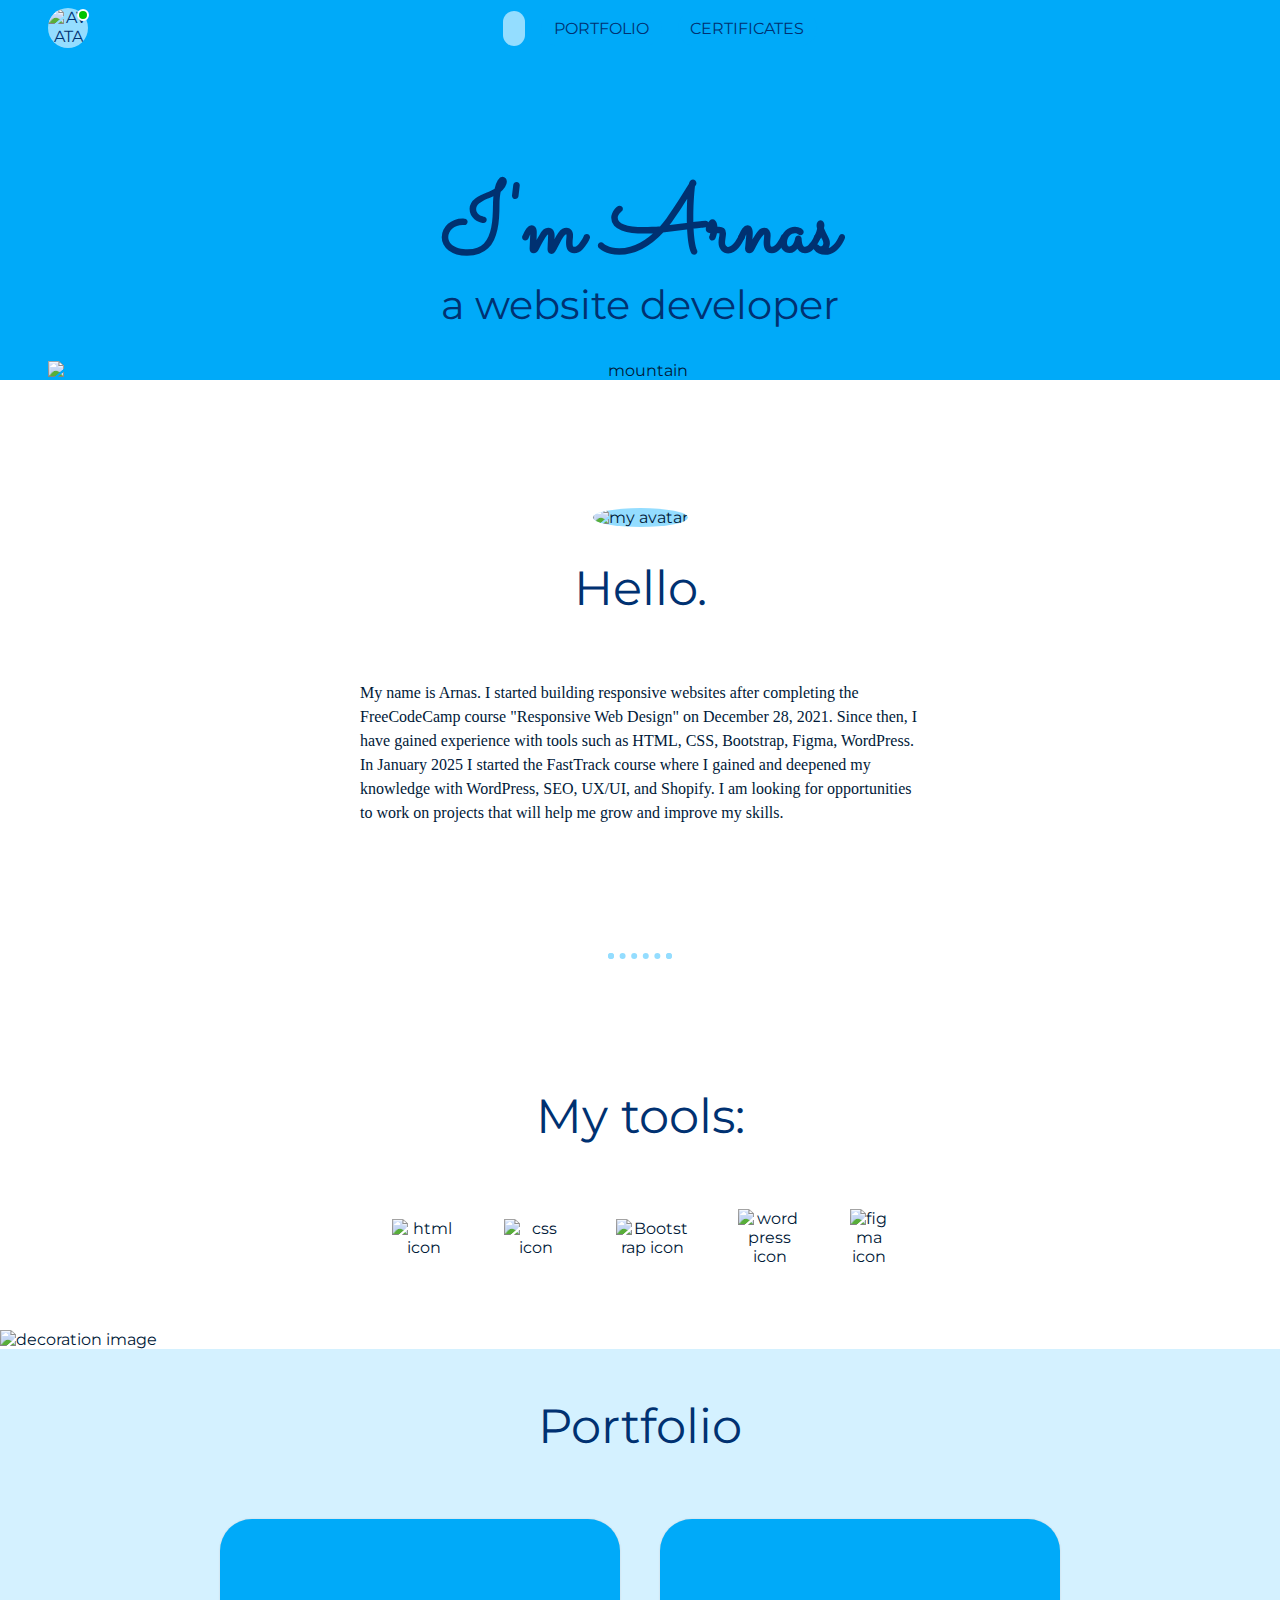
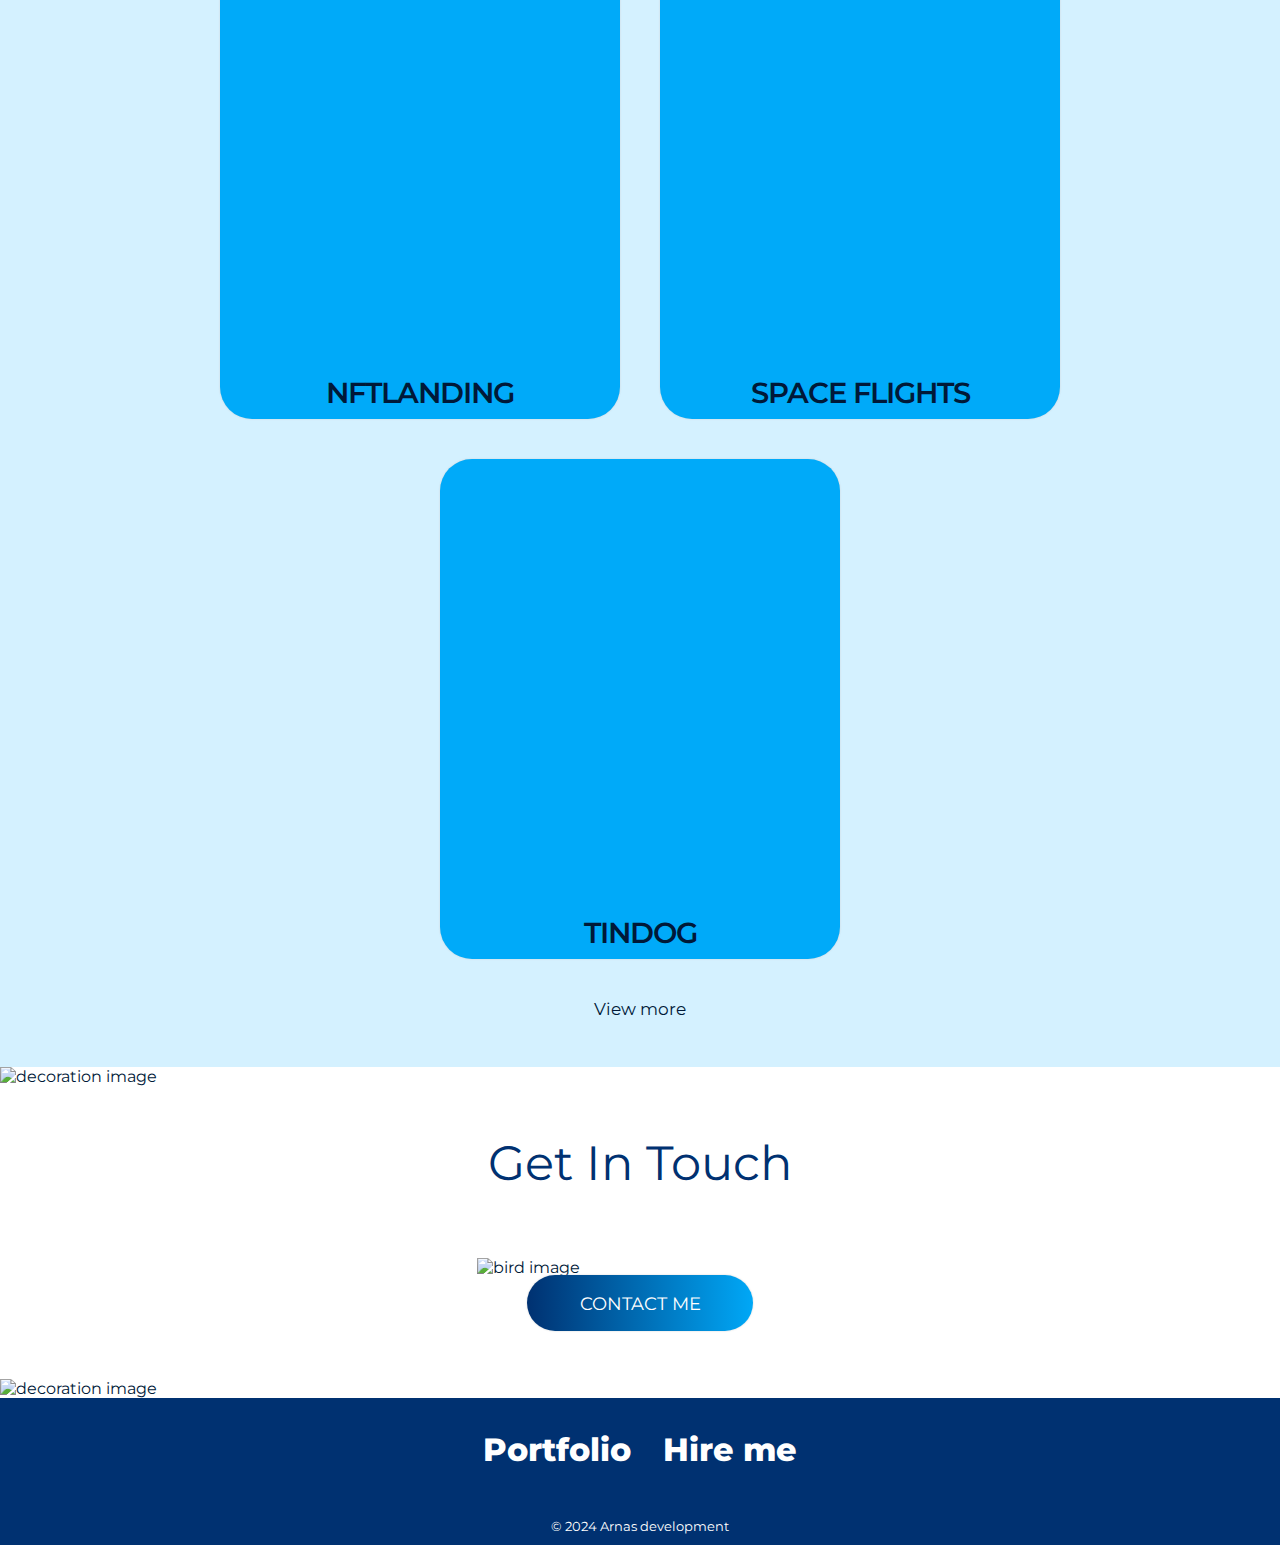
==== index.html @ ea824352 "Update index.html" ====
<!DOCTYPE html>
<html lang="en">

<head>
  <meta charset="UTF-8">
  <meta http-equiv="X-UA-Compatible" content="IE=edge">
  <meta name="viewport" content="width=device-width, initial-scale=1.0">
  <title>Arnas development</title>
  <meta name="description" content="Website development services with trusted solutions, responsive and modern design.">
  <!-- Icon -->
  <link rel="icon" href="tabicon.ico">
  <!-- Fontawsome Icons -->
  <script src="https://kit.fontawesome.com/f5401f39b3.js" crossorigin="anonymous"></script>
  <!-- Google Fonts -->
  <link rel="preconnect" href="https://fonts.googleapis.com">
  <link rel="preconnect" href="https://fonts.gstatic.com" crossorigin>
  <link
    href="https://fonts.googleapis.com/css2?family=Merriweather+Sans&family=Montserrat:wght@400;600;800&family=Sacramento&display=swap"
    rel="stylesheet">
  <!-- Style Sheets -->
  <link rel="stylesheet" href="css/main.css">
  <link rel="stylesheet" href="css/responsive.css">
  <link rel="stylesheet" href="css/portfolio.css">
  <link rel="stylesheet" href="css/certificates.css">
  <title>Web Development</title>
</head>

<body>
  <header class="tac">
    <!-- navigation -->
    <nav>
      <a href="#contact-me"><img loading="lazy" class="avatar-nav-logo" src="./images/avatar-v.webp"
          alt="avatar image"></a>
      <span class="status-online"></span>
      <!-- sidebar -->
      <ul class="sidebar">
        <li onclick=hideSidebar()><a href="#"><i class="fa-solid fa-xmark"></i></a></li>
        <li><a class="nav-link active" href="index.html"><i class="fa-solid fa-house"></i></a></li>
        <li><a class="nav-link" href="portfolio.html">Portfolio</a></li>
        <li><a class="nav-link main-nav-link" href="certificates.html">Certificates</a></li>
      </ul>
      <!-- main navigation -->
      <ul>
        <li><a class="nav-link hideOnMobile main-nav-link active" href="index.html"><i
              class="fa-solid fa-house"></i></a></li>
        <li><a class="nav-link hideOnMobile main-nav-link" href="portfolio.html">Portfolio</a></li>
        <li><a class="nav-link hideOnMobile main-nav-link" href="certificates.html">Certificates</a></li>
      </ul>

      <li class="mobile-menu" onclick=showSidebar()><a href="#"><i class="fa-solid fa-bars"></i></i></a></li>
    </nav>

    <div class="header-headings-container container">
      <h1 class="heading-hero">I'm Arnas</h1>
      <h2 class="heading-two-style">a website developer</h2>
    </div>
    <img class="mountain container" src="images/mountain.webp" alt="mountain">
  </header>
  <!-- main -->
  <main>
    <div class="intro-container container tac">
      <img loading="lazy" class="avatar-img" src="images/avatar-v.webp" alt="my avatar">
      <h2 class="page-heading">Hello.</h2>
      <div>
        <p class="introduction-text">
          My name is Arnas. I started building responsive websites after completing the
          FreeCodeCamp course "Responsive Web Design" on December 28, 2021. Since then, I have gained experience with
          tools such as HTML, CSS, Bootstrap, Figma, WordPress. <br>
          In January 2025 I started the FastTrack course where I
          gained and deepened my knowledge with WordPress, SEO, UX/UI, and Shopify. I am looking for opportunities to
          work on projects that will help me grow and improve my skills.
        </p>
      </div>
    </div>

    <hr class="dotted-hr">

    <!-- My tools section -->
    <section class="my-tools tac container">
      <h3 class="page-heading">My tools:</h3>
      <div class="tools-row">
        <img loading="lazy" class="programming-lang-img rotating-icon" src="images/icons/html-5.webp" alt="html icon">
        <img loading="lazy" class="programming-lang-img" src="images/icons/css.webp" alt="css icon">
        <img loading="lazy" class="programming-lang-img bootstrap-icon" src="images/icons/Bootstrap_logo.svg"
          alt="Bootstrap icon">
        <img loading="lazy" srcset="images/icons/Wordpress_Blue_logo.webp 128w" class="programming-lang-img wp-icons"
          src="images/icons/Wordpress_Blue_logo.webp" alt="wordpress icon">
        <img loading="lazy" srcset="images/icons/figma-1-logo-png-transparent.webp 76w 114h"
          class="programming-lang-img figma-icon" src="images/icons/figma-1-logo-png-transparent.webp" alt="figma icon">
      </div>
    </section>

    <!-- Portfolio examples section -->
    <img class="wave-contact-me" src="./images/wave-top.svg" alt="decoration image">
    <section class="portfolio-examples-container tac container">
      <h3 class="page-heading">Portfolio</h3>
      <div class="card-row">
        <div class="card">
          <a href="https://arnasne.github.io/nftlanding">
            <div class="card-inner inner1"></div>
            <h3 class="card-heading">Nftlanding</h3>
          </a>
        </div>
        <div class="card">
          <a href="https://arnasne.github.io/FCC-Product-Landing-Page">
            <div class="card-inner inner2"></div>
            <h3 class="card-heading">space flights</h3>
          </a>
        </div>
        <div class="card">
          <a href="https://arnasne.github.io/tindog">
            <div class="card-inner inner3"></div>
            <h3 class="card-heading">Tindog</h3>
          </a>
        </div>
      </div>
      <a class="txt-open-all" href="portfolio.html">View more <i class="fa fa-angle-right" aria-hidden="true"></i></a>
    </section>
    <img src="./images/wave-bottom.svg" alt="decoration image">

    <!-- Get In Touch section -->
    <section id="contact-me" class="contact-me">
      <div class="contact-me-img-container container">
        <h3 class="page-heading">Get In Touch</h3>
        <img loading="lazy" class="bird-img" src="images/undraw_quick_chat_re_bit5.svg" alt="bird image">
        <a class="btn tac" href="mailto:ambrodevelop@gmail.com">contact me <i class="fa fa-envelope"
            aria-hidden="true"></i></a>
      </div>
    </section>
  </main>
  <!-- mountains -->
  <img class="footer-mountains" src="./images/footer-wave-top.svg" alt="decoration image">
  <!-- footer -->
  <footer class="container">
    <div class="footer-soc-container">
      <a href="https://github.com/Arnasne"><i class="fa-brands fa-github"></i></a>
      <a href="https://www.linkedin.com/in/arnas-b-b58a92250/"><i class="fa-brands fa-linkedin"></i></a>
    </div>
    <div class="footer-links-container">
      <a class="footer-link" href="portfolio.html">Portfolio</a>
      <a class="footer-link" href="#contact-me">Hire me</a>
    </div>
    <p class="copyright tac">© 2024 Arnas development</p>
  </footer>

  <script src="script.js"></script>

</body>
---- css/main.css ----
:root {
  /* colors */
  --bg-accent: #d4f1ff;
  --bg-hero: #00aaf9;
  --light-blue: #94ddff;
  --blue-hover: #75d3ff;
  --headings-one-two: #003171;
  --active-hover-color: #0047a3;
  --text-dark: #001938;
  --red: #ff6b7b;
  --brown: #74563a;
  /* fonts */
  --Merriweather: 'Merriweather', serif;
  --Sacramento: 'Sacramento', cursive;
  --Montserrat: 'Montserrat', verdana, sans-serif;
  /* shadows */
  --shadow: 0px 0px 2px #d0d0d0;
  --shadow-hover: 0px 10px 28px #d0d0d0;
}

*,
*::after,
*::before {
  box-sizing: border-box;
  margin: 0;
  padding: 0;
}

html,
body {
  color: var(--text-dark);
  word-wrap: break-word;
  margin: 0;
  font-family: var(--Montserrat);
  overflow-x: hidden;
}

body {
  position: relative;
}

img {
  max-width: 100%;
}

a {
  text-decoration: none;
}

p {
  line-height: 1.5;
}

.tac {
  text-align: center;
}

.container {
  padding-left: 3em;
  padding-right: 3em;
}

/* vertical scrollbar */

body::-webkit-scrollbar {
  width: 1em;
}

body::-webkit-scrollbar-track {
  background-color: var(--blue-hover);
}

body::-webkit-scrollbar-thumb {
  background-color: var(--headings-one-two);
  border-radius: 5rem;
  border: 4px solid var(--blue-hover);
}

body::-webkit-scrollbar-thumb:hover {
  border: 3px solid var(--blue-hover);
}

.dotted-hr {
  border: dotted var(--light-blue) 6px;
  border-bottom: none;
  width: 5%;
  margin-left: auto;
  margin-right: auto;
  margin-bottom: 8rem;
  padding-left: 1em;
  padding-right: 1em;
}

/************* headings **************/

.heading-hero {
  font-family: var(--Sacramento);
  color: var(--headings-one-two);
  font-size: clamp(3rem, 15vw, 96px);
  margin-top: 8rem;
  line-height: 1;
}

.heading-two-style {
  font-family: var(--Montserrat);
  font-size: clamp(1.3rem, 6.4vw, 2.5rem);
  color: var(--headings-one-two);
  font-weight: 400;
  margin-bottom: 2rem;
}

.page-heading {
  font-family: var(--Montserrat);
  font-size: clamp(1.8rem, 11vw, 3rem);
  color: var(--headings-one-two);
  font-weight: 400;
  margin-bottom: 4rem;
}

/************* navigation **************/

nav {
  display: flex;
  align-items: center;
  margin-bottom: 5rem;
  padding: 0.5em 3em;
  position: relative;
}

.avatar-nav-logo {
  max-width: 2.5rem;
  max-height: 2.5rem;
  background-color: var(--light-blue);
  border-radius: 50%;
  position: relative;
}

.status-online {
  position: absolute;
  top: 9px;
  left: 77px;
  width: 12px;
  height: 12px;
  background-color: rgb(0 196 0);
  border: 2px solid white;
  border-radius: 50%;
}

nav ul {
  width: 100%;
  list-style: none;
  font-family: var(--Montserrat);
  flex-wrap: wrap;
  display: flex;
  justify-content: center;
  gap: 1rem;
}

nav a {
  height: 100%;
  text-decoration: none;
  display: flex;
  align-items: center;
  color: var(--headings-one-two);
  text-transform: uppercase;
  font-size: 1rem;
}

nav .mobile-menu {
  display: none;
}

.main-nav-link:hover,
.sidebar .nav-link:hover {
  background-color: var(--light-blue);
}

.nav-link {
  background-color: var(--bg-hero);
  border-radius: 2rem;
  align-self: center;
  padding: 0.5em 0.8em;
}

.active {
  background-color: var(--light-blue);
  padding: 0.7em;
  border-radius: 2rem;
}

.active:hover {
  background-color: var(--blue-hover);
  color: var(--active-hover-color);
}

/* sidebar menu */

.sidebar {
  position: fixed;
  top: 0;
  right: 0;
  height: 100vh;
  width: 250px;
  z-index: 999;
  background-color: var(--bg-accent);
  box-shadow: 1px 0 10px var(--shadow);
  display: none;
  flex-direction: column;
  align-items: flex-start;
  justify-content: flex-start;
  padding: 1em;
}

.sidebar li {
  width: 100%;
}

.sidebar a {
  width: 100%;
}

.sidebar .nav-link {
  background-color: var(--bg-accent);
}

.sidebar .active {
  background-color: var(--light-blue);
}

.sidebar .active:hover {
  background-color: var(--blue-hover);
  color: var(--headings-one-two);
}

.fa-house {
  font-size: 1rem;
}

.fa-xmark,
.fa-bars {
  color: var(--headings-one-two);
  font-size: 1.3rem;
  display: flex;
}

/* hero section */

header {
  background-color: var(--bg-hero);
  margin-bottom: 8rem;
}

header .heading-two-style::after {
  content: '';
  background-image: url('/images/cloud.png');
  background-repeat: no-repeat;
  position: absolute;
  top: 5rem;
  width: 150px;
  height: 50px;
  animation: top-cloud 60s normal linear infinite;
}

header .heading-two-style::before {
  content: '';
  background-image: url('/images/cloud.png');
  background-repeat: no-repeat;
  position: absolute;
  top: 23rem;
  width: 150px;
  height: 50px;
  animation: bottom-cloud 50s normal linear infinite;
}

@keyframes top-cloud {
  0% {
    transform: translateX(57vw);
  }

  100% {
    transform: translateX(-74vw);
  }
}

@keyframes bottom-cloud {
  0% {
    transform: translateX(63vw);
  }

  100% {
    transform: translateX(-46vw);
  }
}

.mountain {
  margin: auto;
  display: flex;
}

/************* main **************/

.intro-container {
  margin-bottom: 8rem;
}

.avatar-img {
  max-width: 7rem;
  margin-bottom: 2rem;
  border-radius: 100%;
  background-color: var(--light-blue);
}

.introduction-text {
  max-width: 70ch;
  margin: 0 auto;
  font-size: 1rem;
  font-family: var(--Merriweather);
  text-align: left;
}

/************* My tools section **************/

.my-tools {
  margin-bottom: 4rem;
}

.tools-row {
  display: flex;
  justify-content: center;
  align-items: center;
  flex-wrap: wrap;
  gap: 3rem;
}

.programming-lang-img {
  max-width: 4rem;
}

/* icons animations */

.programming-lang-img:hover {
  -webkit-animation: icon-rotate 0.5s linear both;
  animation: icon-rotate 0.4s linear both;
}

@-webkit-keyframes icon-rotate {
  0% {
    -webkit-transform: rotateY(0);
    transform: rotateY(0);
  }

  100% {
    -webkit-transform: rotateY(360deg);
    transform: rotateY(360deg);
  }
}

@keyframes icon-rotate {
  0% {
    -webkit-transform: rotateY(0);
    transform: rotateY(0);
  }

  100% {
    -webkit-transform: rotateY(360deg);
    transform: rotateY(360deg);
  }
}

.bootstrap-icon {
  max-width: 4.6rem;
}

.figma-icon {
  max-width: 2.4rem;
}

/************* Portfolio examples section **************/

.portfolio-examples-container {
  background-color: var(--bg-accent);
  padding-top: 3em;
  padding-bottom: 3em;
}

.card-row {
  display: flex;
  justify-content: center;
  flex-wrap: wrap;
  gap: 40px;
  margin-bottom: 2.5rem;
}

.card {
  min-width: 25rem;
  height: min(500px, 540px);
  background-color: var(--bg-hero);
  border-radius: 2rem;
  padding: 0.5em;
  box-shadow: var(--shadow);
  transition: 0.2s;
}

.card:hover {
  scale: 105%;
  box-shadow: var(--shadow-hover);
}

.card-heading {
  padding-top: 8px;
  font-size: clamp(1rem, 6vw, 1.8rem);
  font-weight: 600;
  font-family: var(--Montserrat);
  color: var(--text-dark);
  text-transform: uppercase;
  letter-spacing: -1px;
}

.card-inner {
  width: 100%;
  height: 440px;
  border-radius: 1.5rem;
  background-size: cover;
  transition: 0.3s;
}

.card-inner:hover {
  height: 100%;
  transform: translateY(-10%);
}

.inner1 {
  background-image: url(/images/card-img/nftlanding-desktop-full.webp);
}

.inner2 {
  background-image: url(/images/card-img/landing-mobile.webp);
}

.inner3 {
  background-image: url(/images/card-img/tindog-full.webp);
}

.card-inner:hover ~ .card-heading {
  opacity: 0;
  transition: opacity 0.2s;
}

.txt-open-all {
  font-size: 17px;
  color: var(--text-dark);
}

.txt-open-all:hover {
  text-decoration: underline;
}

.fa-angle-right {
  color: var(--text-dark);
  font-size: 0.8rem;
}

/************* Get In Touch section **************/

.contact-me .heading-two-style {
  margin-bottom: 3rem;
  color: var(--text-dark);
}

.contact-me-img-container {
  padding-top: 3em;
  padding-bottom: 3em;
  display: flex;
  flex-direction: column;
  align-items: center;
}

.bird-img {
  max-width: 25rem;
  position: relative;
  top: 0.1rem;
  right: 7rem;
}

.btn {
  background-image: linear-gradient(
    to right,
    var(--headings-one-two) 0%,
    var(--bg-hero) 51%,
    var(--headings-one-two) 100%
  );
  padding: 1em 3em;
  text-transform: uppercase;
  transition: 0.2s;
  background-size: 200% auto;
  color: #fff;
  border-radius: 5em;
  display: inline-block;
  font-family: 'Montserrat', sans-serif;
  box-shadow: var(--shadow);
  font-size: 1.1rem;
  z-index: 1;
}

.btn:hover {
  background-position: right center;
  color: #fff;
  box-shadow: none;
}

/************* footer **************/

.wave-contact-me {
  display: flex;
}

.footer-mountains {
  display: flex;
}

.footer-mountains,
footer {
  position: relative;
  overflow: hidden;
}

footer {
  padding-bottom: 0.5em;
  background-color: #003171;
}

.footer-links-container {
  display: flex;
  justify-content: center;
  gap: 2rem;
  flex-wrap: wrap;
  margin-bottom: 3rem;
}

.footer-link {
  font-family: var(--Montserrat);
  font-weight: 800;
  font-size: clamp(1.5rem, 5vw, 2rem);
  color: white;
  display: flex;
  align-items: center;
}

.footer-link:hover {
  color: var(--blue-hover);
}

.footer-soc-container {
  display: flex;
  justify-content: center;
  gap: 2rem;
  margin-bottom: 2rem;
}

.fa-brands {
  font-size: 2rem;
  color: white;
  cursor: pointer;
}

.fa-brands:hover {
  color: var(--blue-hover);
}

.copyright {
  font-family: var(--Montserrat);
  color: white;
  font-size: clamp(0.8rem, 3vw, 1rem);
  font-size: 13px;
}
---- css/responsive.css ----
@media (max-width: 1025px) {
  .container {
    padding-left: 2em;
    padding-right: 2em;
  }

  nav {
    padding-left: 2em;
    padding-right: 2em;
  }

  .status-online {
    left: 61px;
  }

  @keyframes top-cloud {
    from {
      transform: translateX(52vw);
    }

    to {
      transform: translateX(-84vw);
    }
  }

  @keyframes bottom-cloud {
    from {
      transform: translateX(70vw);
    }

    to {
      transform: translateX(-46vw);
    }
  }
}

@media (max-width: 768px) {
  @keyframes top-cloud {
    from {
      transform: translateX(45vw);
    }

    to {
      transform: translateX(-97vw);
    }
  }

  @keyframes bottom-cloud {
    from {
      transform: translateX(78vw);
    }

    to {
      transform: translateX(-46vw);
    }
  }

  .hideOnMobile {
    display: none;
  }

  nav .mobile-menu {
    display: block;
  }

  .heading-hero {
    margin-top: 7rem;
  }

  header .heading-two-style::before {
    top: 21rem;
  }

  .contact-me-img-container {
    padding-top: 4em;
    padding-bottom: 4em;
  }

  .bird-img {
    max-width: 19rem;
    right: 4rem;
  }
}

@media (max-width: 577px) {
  .heading-hero {
    margin-top: 4rem;
  }

  header .heading-two-style::after {
    background-size: 100%;
    width: 120px;
    height: 38px;
    top: 5rem;
  }

  header .heading-two-style::before {
    background-size: 100%;
    width: 120px;
    height: 38px;
    top: 19rem;
  }

  .avatar-img {
    max-width: 6rem;
  }

  .card {
    min-width: 100%;
  }

  footer {
    padding-top: 1.5em;
  }
}

@media (max-width: 520px) {
  header .heading-two-style::before {
    top: 16rem;
  }
}

@media (max-width: 426px) {
  .container {
    padding-left: 1.5em;
    padding-right: 1.5em;
  }

  nav {
    padding-left: 1.5em;
    padding-right: 1.5em;
  }

  .status-online {
    left: 53px;
  }

  .sidebar {
    width: 100%;
  }

  .hamburger {
    right: 1.5rem;
  }

  @keyframes top-cloud {
    from {
      transform: translateX(61vw);
    }

    to {
      transform: translateX(-112vw);
    }
  }

  @keyframes bottom-cloud {
    from {
      transform: translateX(83vw);
    }

    to {
      transform: translateX(-42vw);
    }
  }

  header .heading-two-style::after {
    background-size: 85%;
    width: 120px;
    height: 38px;
    top: 5rem;
  }

  header .heading-two-style::before {
    background-size: 85%;
    width: 120px;
    height: 38px;
    top: 15rem;
  }

  .card {
    height: min(440px, 540px);
  }

  .card-inner {
    height: 388px;
  }

  .bird-img {
    max-width: 13rem;
    right: 1.5rem;
  }

  .footer-links-container {
    flex-direction: column;
    align-items: center;
    gap: 1.5rem;
  }

  .footer-soc-container {
    flex-direction: column;
    align-items: center;
    gap: 1.5rem;
  }
}

@media (max-width: 376px) {
  header .heading-two-style::after {
    top: 6rem;
  }

  header .heading-two-style::before {
    top: 18rem;
  }

  @keyframes top-cloud {
    from {
      transform: translateX(51vw);
    }

    to {
      transform: translateX(-112vw);
    }
  }

  @keyframes bottom-cloud {
    from {
      transform: translateX(83vw);
    }

    to {
      transform: translateX(-46vw);
    }
  }

  .header-headings-container {
    margin-bottom: 6rem;
  }

  .heading-hero {
    margin-top: 8rem;
  }
}

@media (max-width: 321px) {
  @keyframes top-cloud {
    from {
      transform: translateX(50vw);
    }

    to {
      transform: translateX(-117vw);
    }
  }

  @keyframes bottom-cloud {
    from {
      transform: translateX(83vw);
    }

    to {
      transform: translateX(-50vw);
    }
  }

  .btn {
    width: 100%;
  }

  .fa-bars {
    font-size: 1rem;
  }
}
---- css/portfolio.css ----
.header-portfolio {
  margin-bottom: 4rem;
}

.status-offline {
  position: absolute;
  top: 9px;
  left: 77px;
  width: 12px;
  height: 12px;
  background-color: gray;
  border: 2px solid white;
  border-radius: 50%;
}

.portfolio-container {
  display: grid;
  grid-template-columns: repeat(3, 1fr);
  gap: 2rem;
  margin-bottom: 4rem;
}

.portfolio-card {
  box-shadow: var(--shadow);
  border-radius: 2rem;
  transition: 0.2s;
  position: relative;
  display: inline-block;
  text-decoration: none;
  height: fit-content;
}

.badge {
  position: absolute;
  top: 1rem;
  left: 1rem;
  background-color: #ff7157;
  color: white;
  padding: 0.3rem 0.6rem;
  font-size: 0.75rem;
  font-weight: 700;
  border-radius: 5px;
  z-index: 10;
}

.portfolio-card:hover {
  scale: 103%;
  box-shadow: var(--shadow-hover);
  border-radius: 2rem;
}

.portfolio-img {
  border-top-left-radius: 2rem;
  border-top-right-radius: 2rem;
  display: flex;
}

.portfolio-card-txt-box {
  background-color: var(--light-blue);
  border-bottom-left-radius: 2rem;
  border-bottom-right-radius: 2rem;
  padding: 0.6em 1em;
  font-family: var(--Montserrat);
  font-weight: 600;
  color: var(--headings-one-two);
}

/* portfolio media queries */

@media (max-width: 1025px) {
  .status-offline {
    left: 61px;
  }

  .portfolio-container {
    grid-template-columns: repeat(2, 1fr);
  }
}

@media (max-width: 540px) {
  .portfolio-container {
    grid-template-columns: repeat(1, 1fr);
  }
}

@media (max-width: 426px) {
  .status-offline {
    left: 53px;
  }
}
---- css/certificates.css ----
.header-cert {
  margin-bottom: 4rem;
}

.main-cert-container {
  margin-bottom: 4rem;
}

.cert-img-container {
  display: flex;
  justify-content: center;
}

.cert-img {
  width: min(100%, 60rem);
}
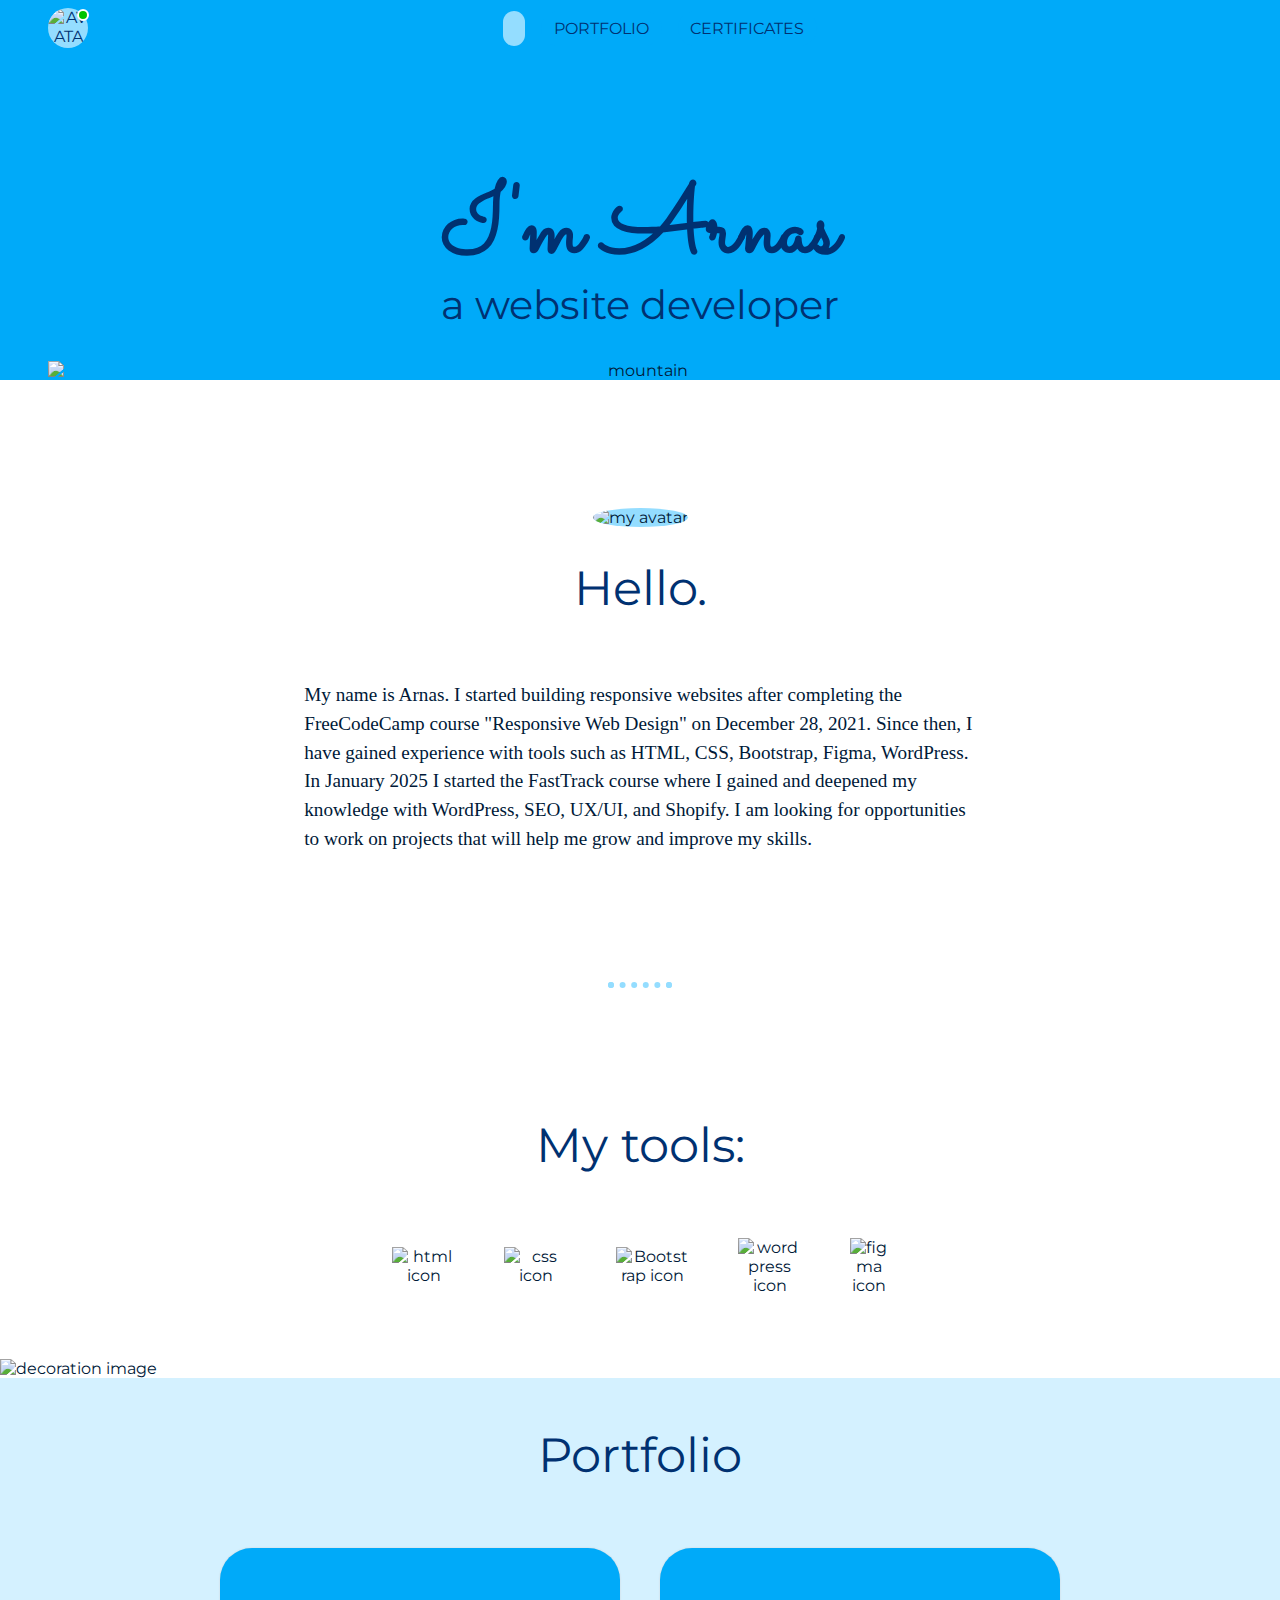
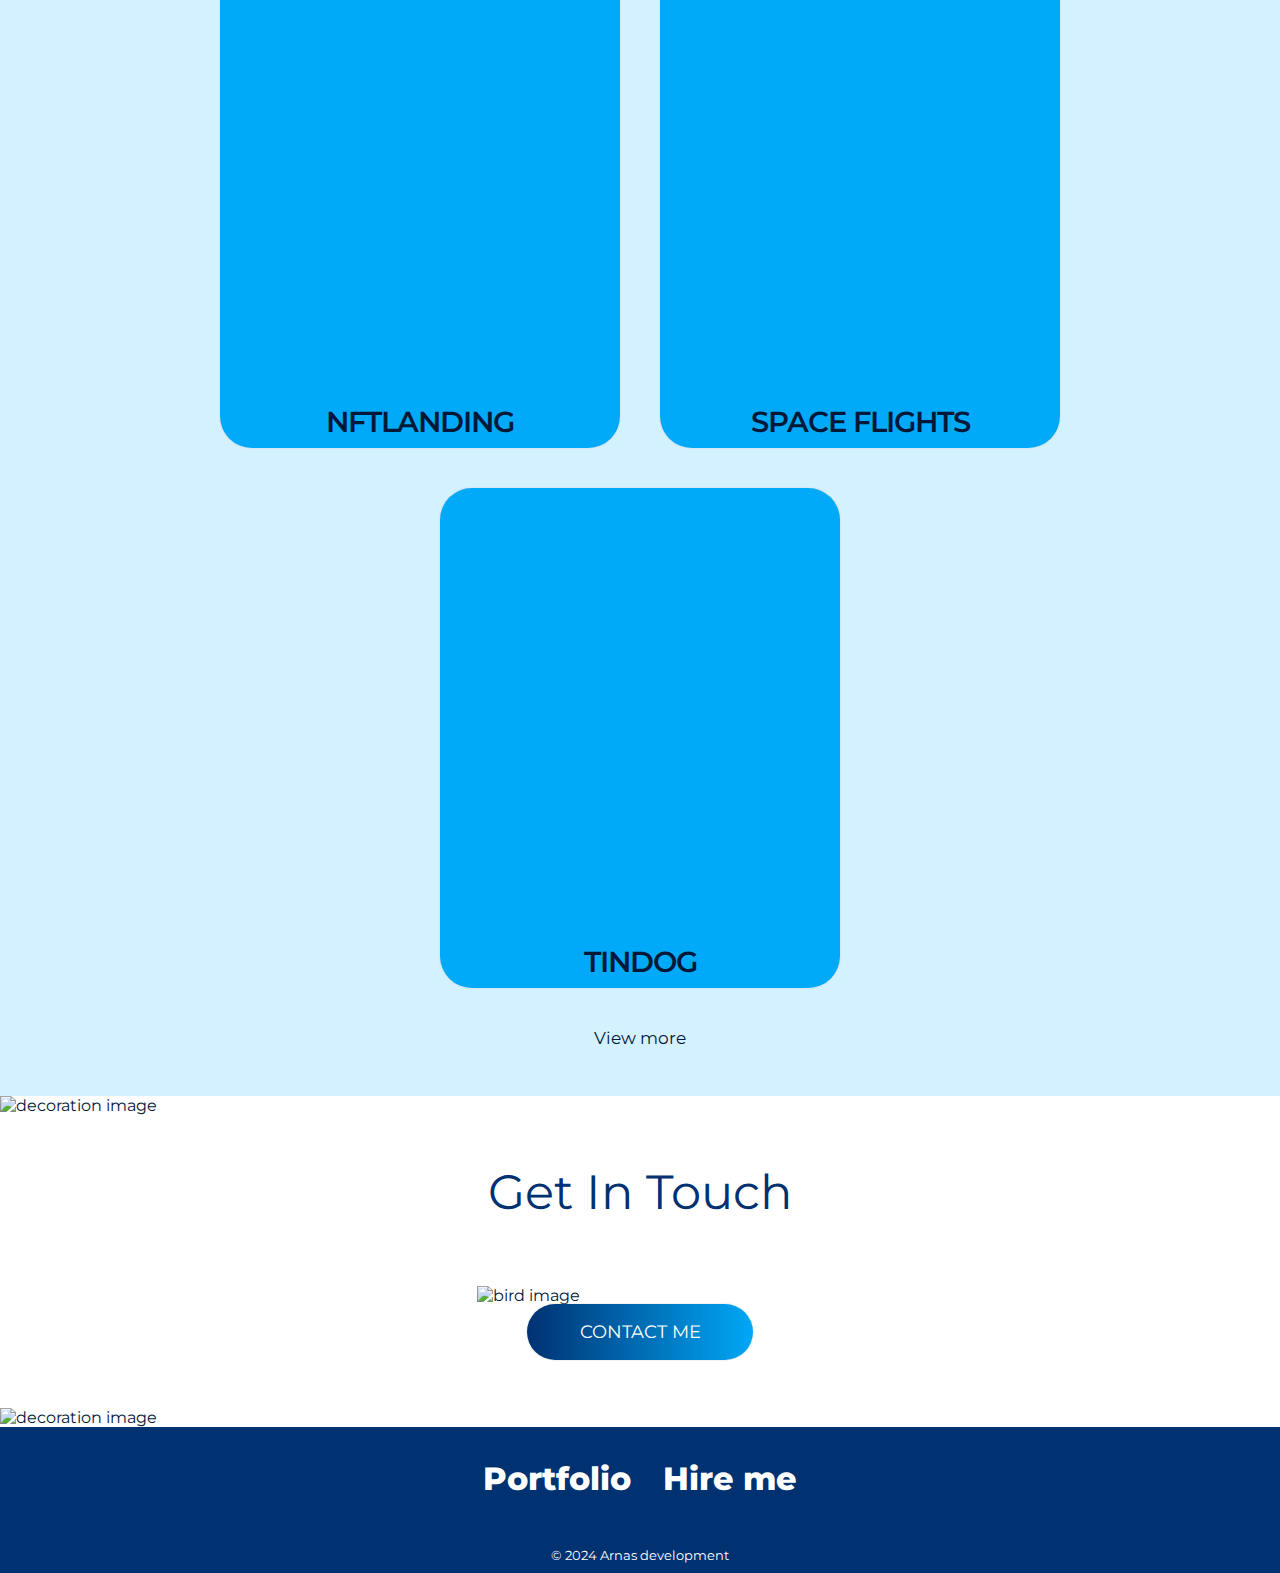
==== commit 4652ac8d: "Update index.html" ====
--- a/index.html
+++ b/index.html
@@ -65,8 +65,7 @@
         <p class="introduction-text">
           My name is Arnas. I started building responsive websites after completing the
           FreeCodeCamp course "Responsive Web Design" on December 28, 2021. Since then, I have gained experience with
-          tools such as HTML, CSS, Bootstrap, Figma, WordPress. <br>
-          In January 2025 I started the FastTrack course where I
+          tools such as HTML, CSS, Bootstrap, Figma, WordPress. In January 2025 I started the FastTrack course where I
           gained and deepened my knowledge with WordPress, SEO, UX/UI, and Shopify. I am looking for opportunities to
           work on projects that will help me grow and improve my skills.
         </p>
--- a/css/main.css
+++ b/css/main.css
@@ -313,7 +313,7 @@
 .introduction-text {
   max-width: 70ch;
   margin: 0 auto;
-  font-size: 1rem;
+  font-size: 1.2rem;
   font-family: var(--Merriweather);
   text-align: left;
 }
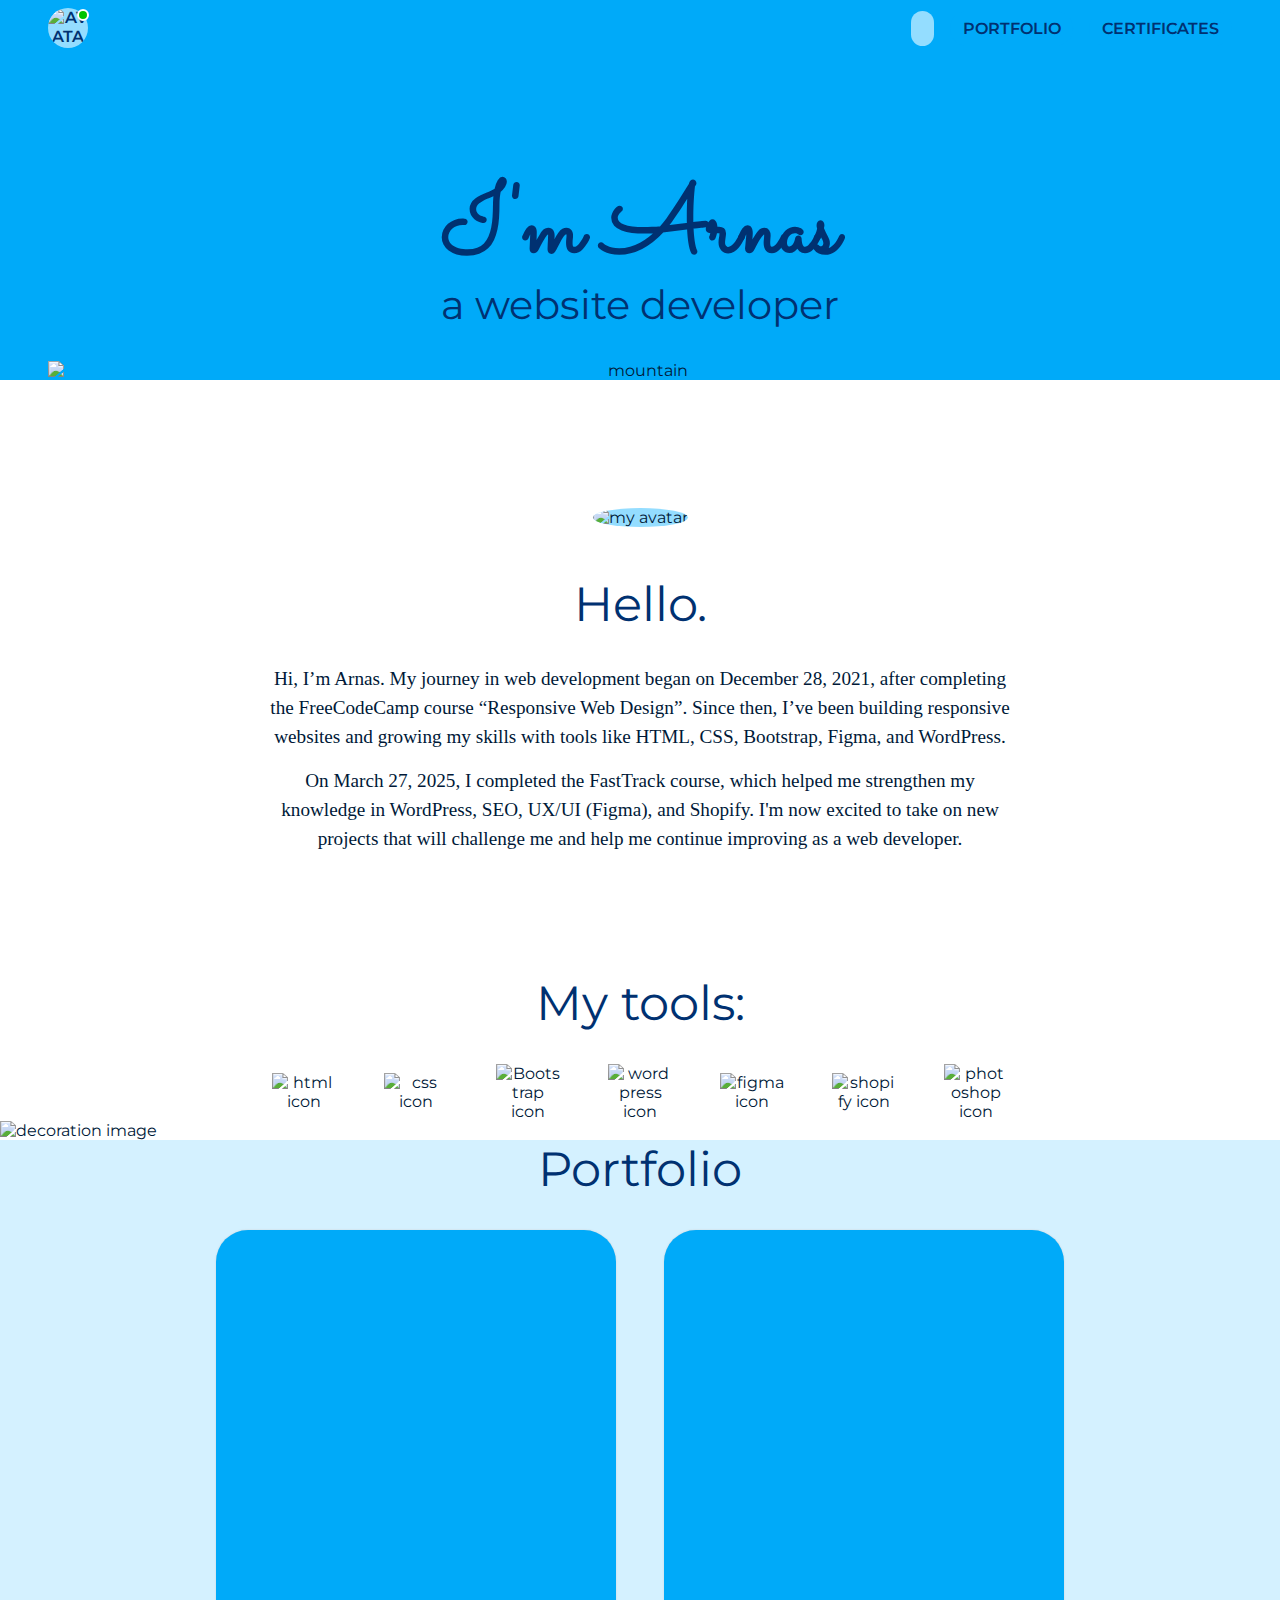
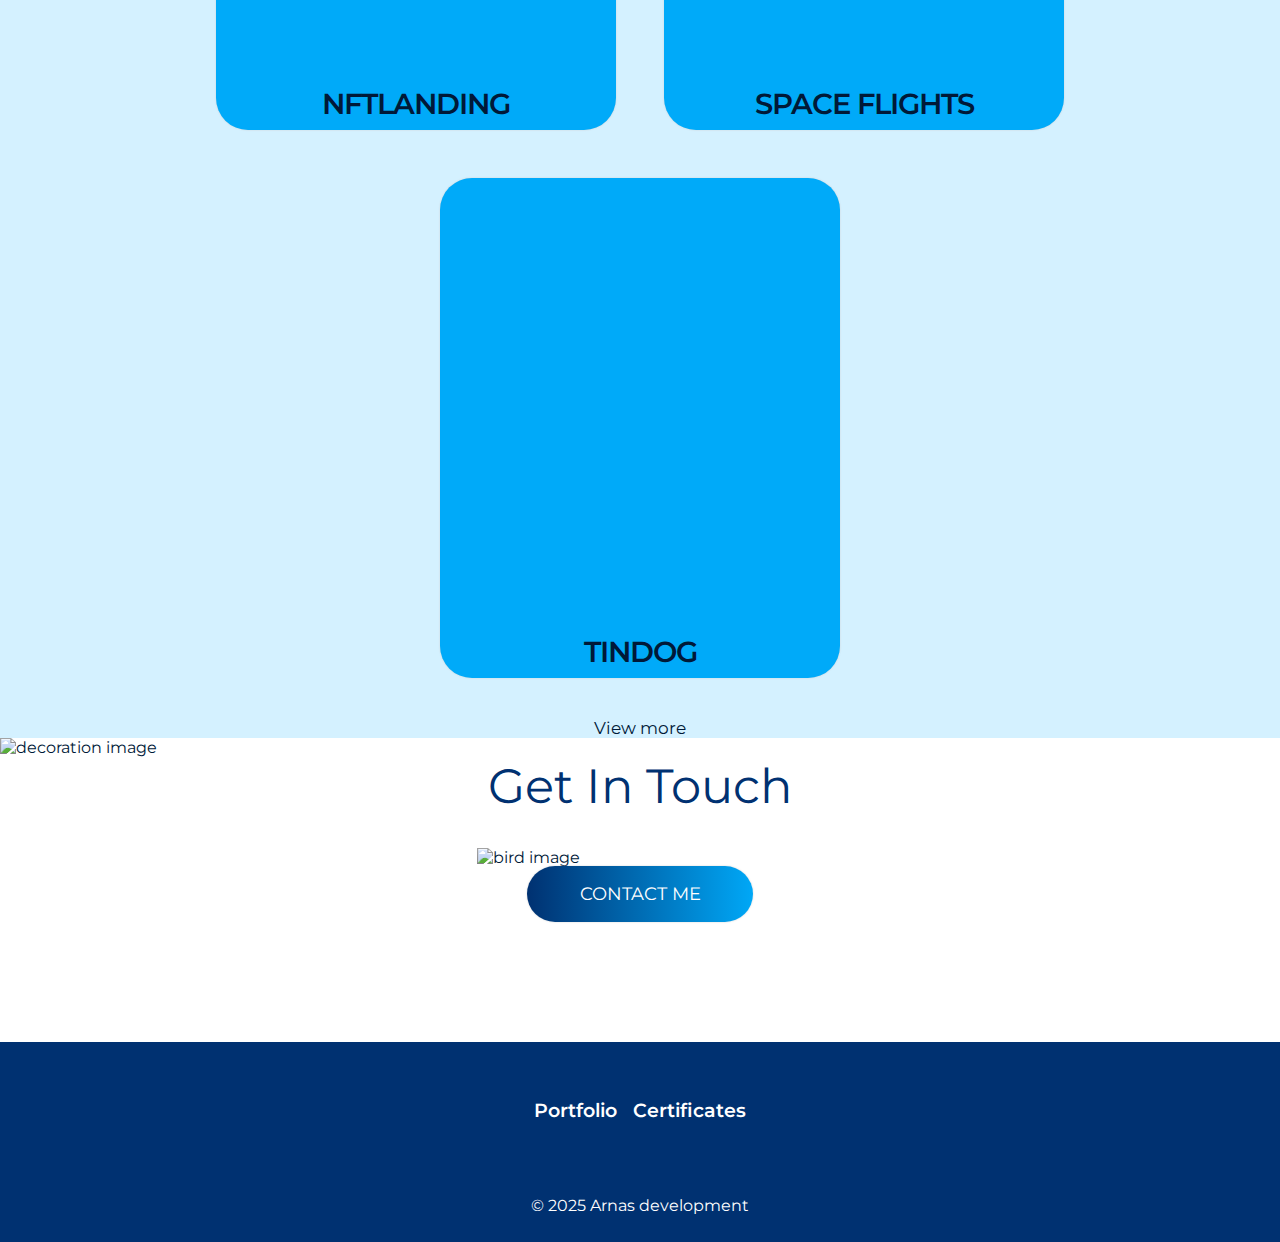
==== commit 80ac67a1: "Add files via upload" ====
--- a/index.html
+++ b/index.html
@@ -62,30 +62,34 @@
       <img loading="lazy" class="avatar-img" src="images/avatar-v.webp" alt="my avatar">
       <h2 class="page-heading">Hello.</h2>
       <div>
-        <p class="introduction-text">
-          My name is Arnas. I started building responsive websites after completing the
-          FreeCodeCamp course "Responsive Web Design" on December 28, 2021. Since then, I have gained experience with
-          tools such as HTML, CSS, Bootstrap, Figma, WordPress. In January 2025 I started the FastTrack course where I
-          gained and deepened my knowledge with WordPress, SEO, UX/UI, and Shopify. I am looking for opportunities to
-          work on projects that will help me grow and improve my skills.
+        <p class="introduction-text-top">Hi, I’m Arnas. My journey in web development began on December 28, 2021, after
+          completing the FreeCodeCamp course “Responsive Web Design”. Since then, I’ve been building responsive websites
+          and growing my skills with tools like HTML, CSS, Bootstrap, Figma, and WordPress.
+        </p>
+        <p class="introduction-text-bottom">On March 27, 2025, I completed the FastTrack course, which helped me
+          strengthen my knowledge in WordPress, SEO, UX/UI (Figma), and Shopify. I'm now excited to take on new projects
+          that will challenge me and help me continue improving as a web developer.
         </p>
       </div>
     </div>
-
-    <hr class="dotted-hr">
 
     <!-- My tools section -->
     <section class="my-tools tac container">
       <h3 class="page-heading">My tools:</h3>
       <div class="tools-row">
-        <img loading="lazy" class="programming-lang-img rotating-icon" src="images/icons/html-5.webp" alt="html icon">
-        <img loading="lazy" class="programming-lang-img" src="images/icons/css.webp" alt="css icon">
-        <img loading="lazy" class="programming-lang-img bootstrap-icon" src="images/icons/Bootstrap_logo.svg"
-          alt="Bootstrap icon">
-        <img loading="lazy" srcset="images/icons/Wordpress_Blue_logo.webp 128w" class="programming-lang-img wp-icons"
-          src="images/icons/Wordpress_Blue_logo.webp" alt="wordpress icon">
-        <img loading="lazy" srcset="images/icons/figma-1-logo-png-transparent.webp 76w 114h"
-          class="programming-lang-img figma-icon" src="images/icons/figma-1-logo-png-transparent.webp" alt="figma icon">
+        <img loading="lazy" class="tool-icon" src="images/icons/html.webp" alt="html icon">
+
+        <img loading="lazy" class="tool-icon" src="images/icons/css.webp" alt="css icon">
+
+        <img loading="lazy" class="tool-icon" src="images/icons/bootstrap.webp" alt="Bootstrap icon">
+
+        <img loading="lazy" class="tool-icon" src="images/icons/wordpress.webp" alt="wordpress icon">
+
+        <img loading="lazy" class="tool-icon" src="images/icons/figma.webp" alt="figma icon">
+
+        <img loading="lazy" class="tool-icon" src="images/icons/shopify.webp" alt="shopify icon">
+
+        <img loading="lazy" class="tool-icon" src="images/icons/photoshop-icon.webp" alt="photoshop icon">
       </div>
     </section>
 
@@ -127,21 +131,22 @@
       </div>
     </section>
   </main>
-  <!-- mountains -->
-  <img class="footer-mountains" src="./images/footer-wave-top.svg" alt="decoration image">
   <!-- footer -->
   <footer class="container">
-    <div class="footer-soc-container">
-      <a href="https://github.com/Arnasne"><i class="fa-brands fa-github"></i></a>
-      <a href="https://www.linkedin.com/in/arnas-b-b58a92250/"><i class="fa-brands fa-linkedin"></i></a>
+    <div class="footer-links-soc">
+      <div class="footer-links-container">
+        <a class="footer-link" href="portfolio.html">Portfolio</a>
+        <a class="footer-link" href="certificates.html">Certificates</a>
+      </div>
+      <div class="footer-soc-container">
+        <a href="https://www.linkedin.com/in/arnas-b-b58a92250/"><i class="fa-brands fa-linkedin"></i></a>
+        <a href="https://github.com/Arnasne"><i class="fa-brands fa-github"></i></a>
+        <a href="https://www.behance.net/arnasbriedis"><i class="fa-brands fa-behance"></i></a>
+      </div>
     </div>
-    <div class="footer-links-container">
-      <a class="footer-link" href="portfolio.html">Portfolio</a>
-      <a class="footer-link" href="#contact-me">Hire me</a>
-    </div>
-    <p class="copyright tac">© 2024 Arnas development</p>
+    <p class="copyright tac">© 2025 Arnas development</p>
   </footer>
 
   <script src="script.js"></script>
 
-</body>
+</body>--- a/css/main.css
+++ b/css/main.css
@@ -80,17 +80,6 @@
   border: 3px solid var(--blue-hover);
 }
 
-.dotted-hr {
-  border: dotted var(--light-blue) 6px;
-  border-bottom: none;
-  width: 5%;
-  margin-left: auto;
-  margin-right: auto;
-  margin-bottom: 8rem;
-  padding-left: 1em;
-  padding-right: 1em;
-}
-
 /************* headings **************/
 
 .heading-hero {
@@ -114,12 +103,15 @@
   font-size: clamp(1.8rem, 11vw, 3rem);
   color: var(--headings-one-two);
   font-weight: 400;
-  margin-bottom: 4rem;
+  margin-bottom: 2rem;
+  text-align: center;
 }
 
 /************* navigation **************/
 
 nav {
+  max-width: 1440px;
+  margin: 0 auto;
   display: flex;
   align-items: center;
   margin-bottom: 5rem;
@@ -152,7 +144,7 @@
   font-family: var(--Montserrat);
   flex-wrap: wrap;
   display: flex;
-  justify-content: center;
+  justify-content: flex-end;
   gap: 1rem;
 }
 
@@ -164,6 +156,7 @@
   color: var(--headings-one-two);
   text-transform: uppercase;
   font-size: 1rem;
+  font-weight: 600;
 }
 
 nav .mobile-menu {
@@ -299,30 +292,27 @@
 
 /************* main **************/
 
-.intro-container {
-  margin-bottom: 8rem;
-}
-
 .avatar-img {
   max-width: 7rem;
-  margin-bottom: 2rem;
+  margin-bottom: 3rem;
   border-radius: 100%;
   background-color: var(--light-blue);
 }
 
-.introduction-text {
-  max-width: 70ch;
+.introduction-text-top,
+.introduction-text-bottom {
+  max-width: 78ch;
   margin: 0 auto;
   font-size: 1.2rem;
   font-family: var(--Merriweather);
-  text-align: left;
+  margin-bottom: 7.5rem;
+}
+
+.introduction-text-top {
+  margin-bottom: 1rem;
 }
 
 /************* My tools section **************/
-
-.my-tools {
-  margin-bottom: 4rem;
-}
 
 .tools-row {
   display: flex;
@@ -330,15 +320,17 @@
   align-items: center;
   flex-wrap: wrap;
   gap: 3rem;
-}
-
-.programming-lang-img {
+  max-width: 50rem;
+  margin: 0 auto;
+}
+
+.tool-icon {
   max-width: 4rem;
 }
 
 /* icons animations */
 
-.programming-lang-img:hover {
+.tool-icon:hover {
   -webkit-animation: icon-rotate 0.5s linear both;
   animation: icon-rotate 0.4s linear both;
 }
@@ -379,15 +371,13 @@
 
 .portfolio-examples-container {
   background-color: var(--bg-accent);
-  padding-top: 3em;
-  padding-bottom: 3em;
 }
 
 .card-row {
   display: flex;
   justify-content: center;
   flex-wrap: wrap;
-  gap: 40px;
+  gap: 3rem;
   margin-bottom: 2.5rem;
 }
 
@@ -468,11 +458,10 @@
 }
 
 .contact-me-img-container {
-  padding-top: 3em;
-  padding-bottom: 3em;
   display: flex;
   flex-direction: column;
   align-items: center;
+  margin-bottom: 7.5rem;
 }
 
 .bird-img {
@@ -525,22 +514,34 @@
 }
 
 footer {
-  padding-bottom: 0.5em;
+  padding-top: 3.5em;
+  padding-bottom: 1.5em;
   background-color: #003171;
 }
 
+.footer-links-soc {
+  max-width: 1440px;
+  margin: 0 auto;
+  display: flex;
+  justify-content: center;
+  justify-content: space-evenly;
+  margin-bottom: 1rem;
+  flex-direction: column;
+  align-items: center;
+}
+
 .footer-links-container {
   display: flex;
   justify-content: center;
-  gap: 2rem;
+  gap: 1rem;
   flex-wrap: wrap;
-  margin-bottom: 3rem;
+  margin-bottom: 3.5rem;
 }
 
 .footer-link {
   font-family: var(--Montserrat);
-  font-weight: 800;
-  font-size: clamp(1.5rem, 5vw, 2rem);
+  font-weight: 600;
+  font-size: 1.2rem;
   color: white;
   display: flex;
   align-items: center;
@@ -552,13 +553,11 @@
 
 .footer-soc-container {
   display: flex;
-  justify-content: center;
   gap: 2rem;
-  margin-bottom: 2rem;
 }
 
 .fa-brands {
-  font-size: 2rem;
+  font-size: 1.5rem;
   color: white;
   cursor: pointer;
 }
@@ -571,5 +570,5 @@
   font-family: var(--Montserrat);
   color: white;
   font-size: clamp(0.8rem, 3vw, 1rem);
-  font-size: 13px;
-}
+  font-size: 1rem;
+}
--- a/css/responsive.css
+++ b/css/responsive.css
@@ -1,3 +1,9 @@
+@media (max-width: 1440px) {
+  .container {
+    max-width: 100%;
+  }
+}
+
 @media (max-width: 1025px) {
   .container {
     padding-left: 2em;
@@ -55,6 +61,10 @@
     }
   }
 
+  header {
+    margin-bottom: 7.5rem;
+  }
+
   .hideOnMobile {
     display: none;
   }
@@ -71,9 +81,13 @@
     top: 21rem;
   }
 
-  .contact-me-img-container {
-    padding-top: 4em;
-    padding-bottom: 4em;
+  .my-tools {
+    margin-bottom: 2rem;
+  }
+
+  .portfolio-examples-container {
+    padding-top: 2rem;
+    padding-bottom: 2rem;
   }
 
   .bird-img {
@@ -85,6 +99,11 @@
 @media (max-width: 577px) {
   .heading-hero {
     margin-top: 4rem;
+  }
+
+  .introduction-text-top,
+  .introduction-text-bottom {
+    font-size: 1rem;
   }
 
   header .heading-two-style::after {
--- a/css/portfolio.css
+++ b/css/portfolio.css
@@ -1,23 +1,12 @@
 .header-portfolio {
   margin-bottom: 4rem;
-}
-
-.status-offline {
-  position: absolute;
-  top: 9px;
-  left: 77px;
-  width: 12px;
-  height: 12px;
-  background-color: gray;
-  border: 2px solid white;
-  border-radius: 50%;
 }
 
 .portfolio-container {
   display: grid;
   grid-template-columns: repeat(3, 1fr);
   gap: 2rem;
-  margin-bottom: 4rem;
+  margin-bottom: 7.5rem;
 }
 
 .portfolio-card {
@@ -68,10 +57,6 @@
 /* portfolio media queries */
 
 @media (max-width: 1025px) {
-  .status-offline {
-    left: 61px;
-  }
-
   .portfolio-container {
     grid-template-columns: repeat(2, 1fr);
   }
@@ -82,9 +67,3 @@
     grid-template-columns: repeat(1, 1fr);
   }
 }
-
-@media (max-width: 426px) {
-  .status-offline {
-    left: 53px;
-  }
-}
--- a/css/certificates.css
+++ b/css/certificates.css
@@ -3,7 +3,13 @@
 }
 
 .main-cert-container {
-  margin-bottom: 4rem;
+  margin-bottom: 7.5rem;
+}
+
+.cert-container {
+  display: flex;
+  flex-direction: column;
+  gap: 3.5rem;
 }
 
 .cert-img-container {
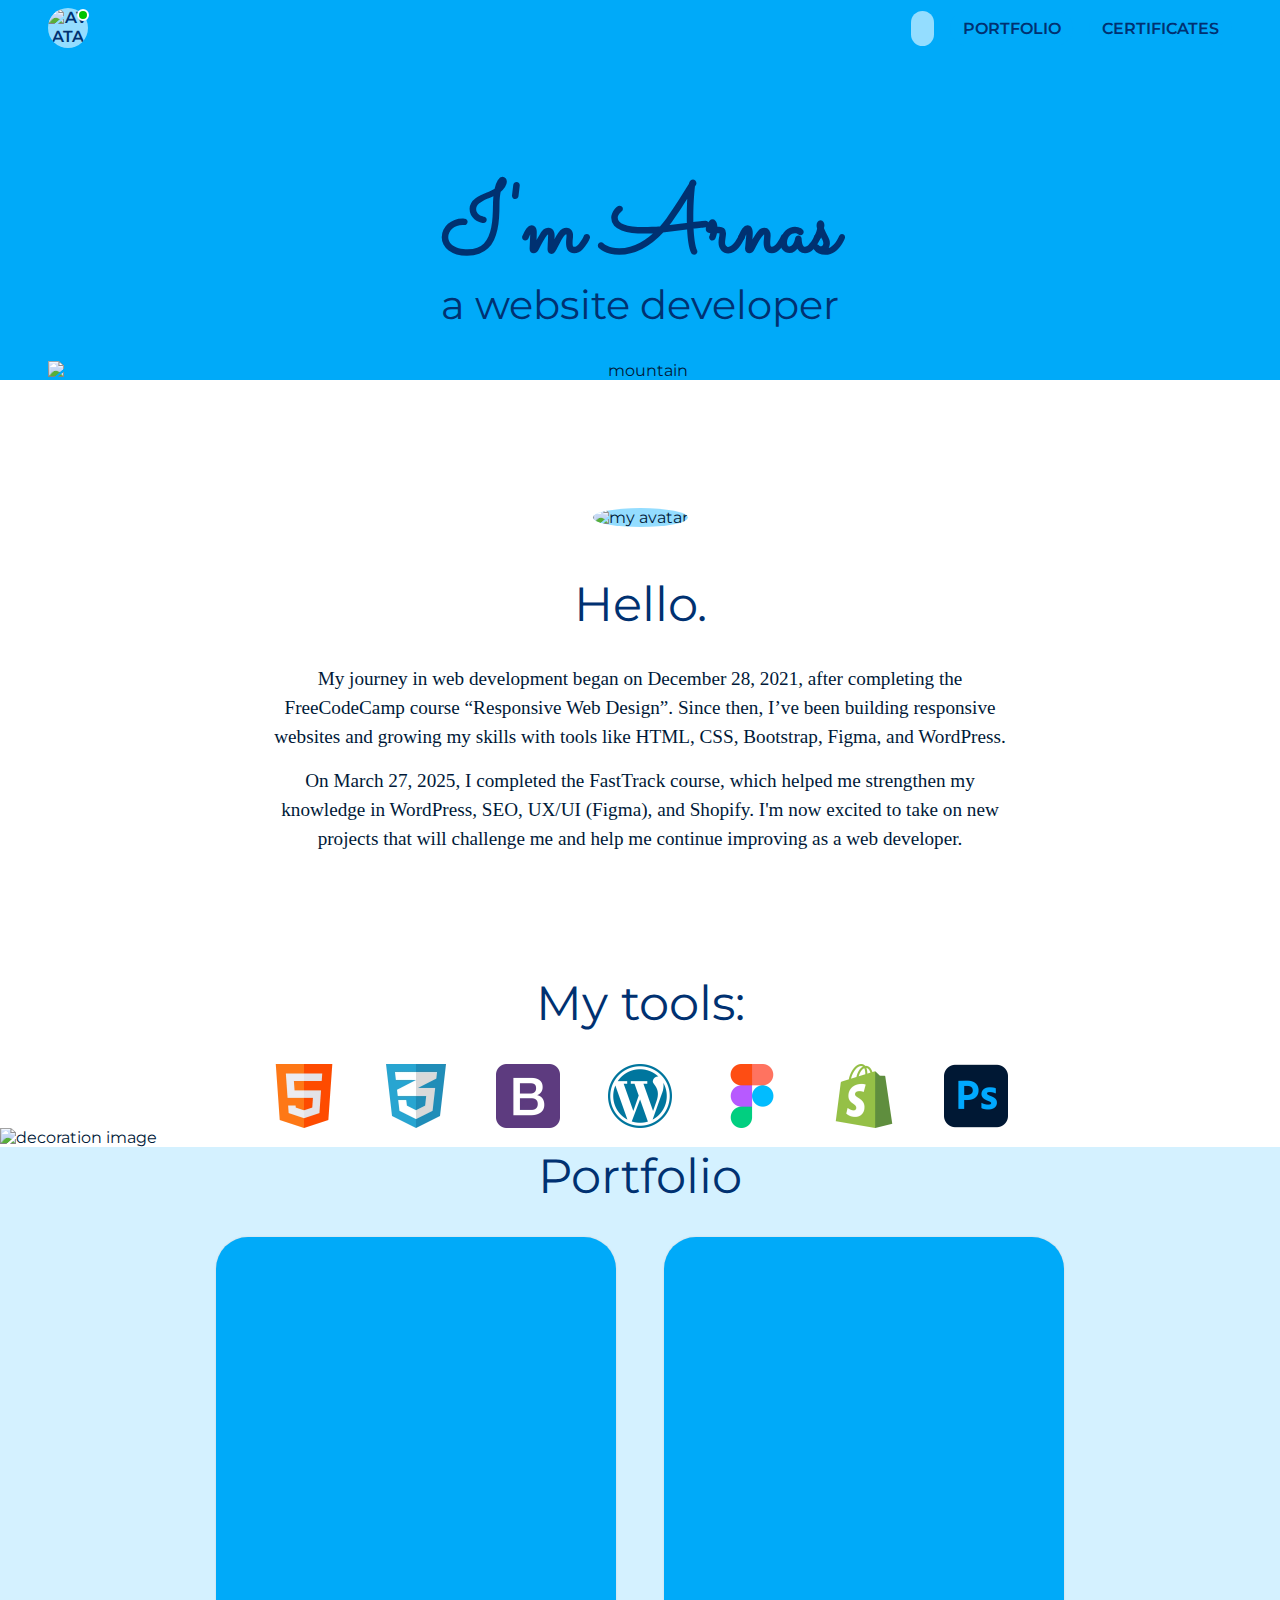
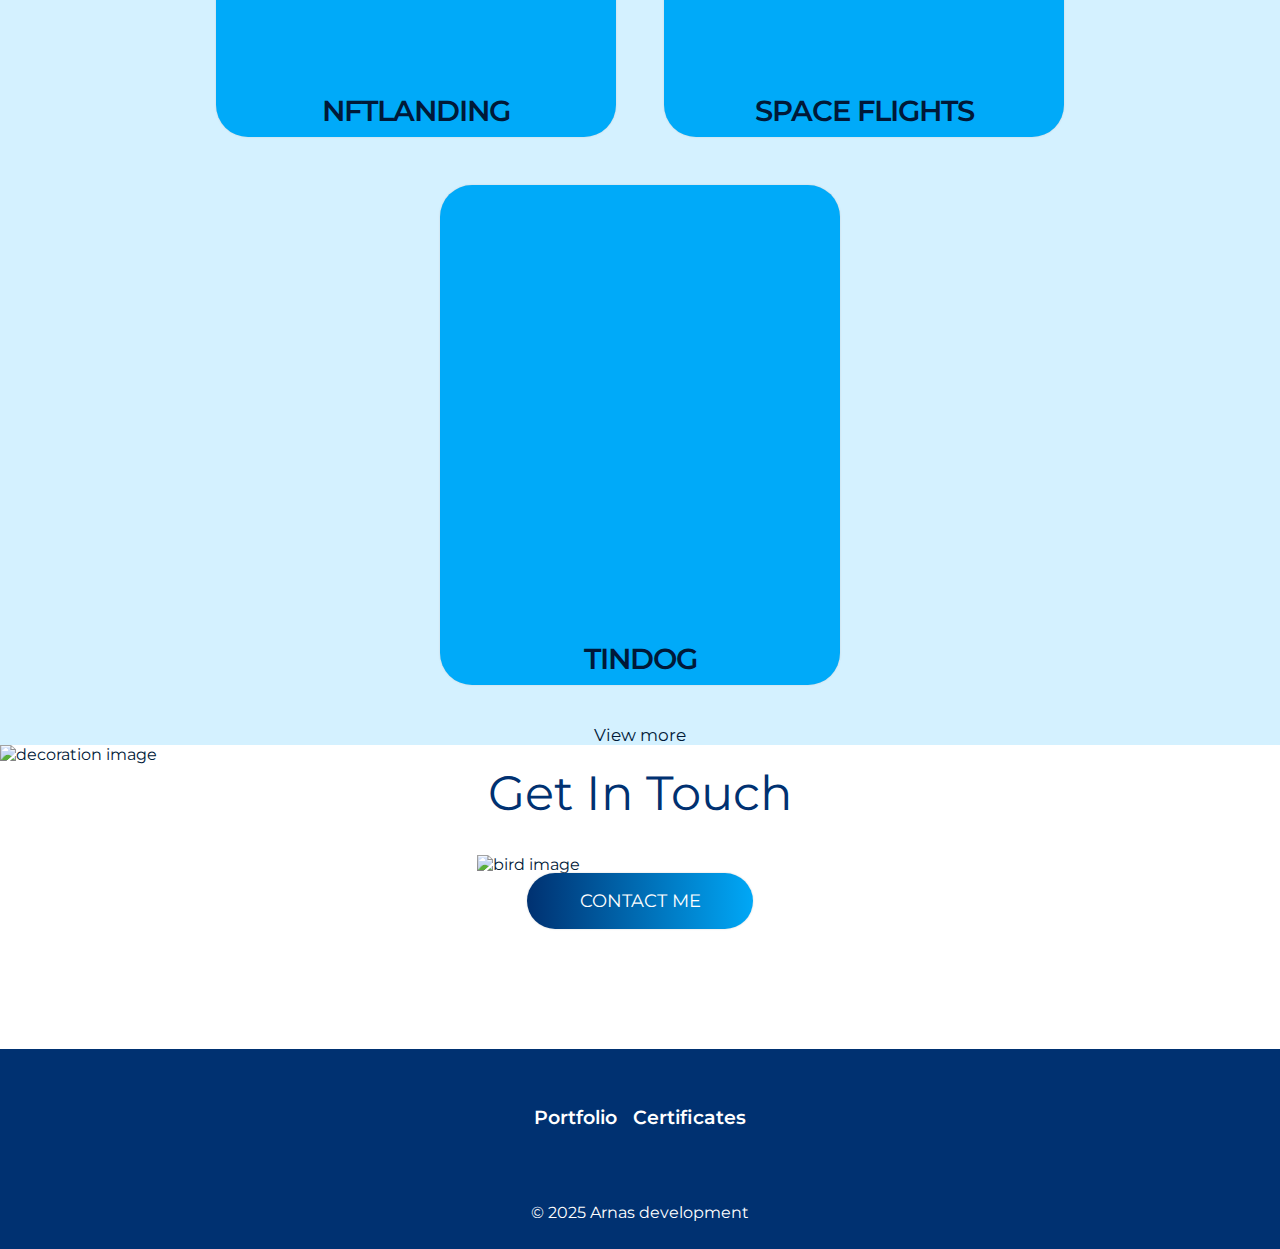
==== commit fa954930: "Add files via upload" ====
--- a/index.html
+++ b/index.html
@@ -62,7 +62,7 @@
       <img loading="lazy" class="avatar-img" src="images/avatar-v.webp" alt="my avatar">
       <h2 class="page-heading">Hello.</h2>
       <div>
-        <p class="introduction-text-top">Hi, I’m Arnas. My journey in web development began on December 28, 2021, after
+        <p class="introduction-text-top">My journey in web development began on December 28, 2021, after
           completing the FreeCodeCamp course “Responsive Web Design”. Since then, I’ve been building responsive websites
           and growing my skills with tools like HTML, CSS, Bootstrap, Figma, and WordPress.
         </p>
--- a/css/main.css
+++ b/css/main.css
@@ -8,7 +8,6 @@
   --active-hover-color: #0047a3;
   --text-dark: #001938;
   --red: #ff6b7b;
-  --brown: #74563a;
   /* fonts */
   --Merriweather: 'Merriweather', serif;
   --Sacramento: 'Sacramento', cursive;
--- a/css/responsive.css
+++ b/css/responsive.css
@@ -216,8 +216,6 @@
   }
 
   .footer-soc-container {
-    flex-direction: column;
-    align-items: center;
     gap: 1.5rem;
   }
 }
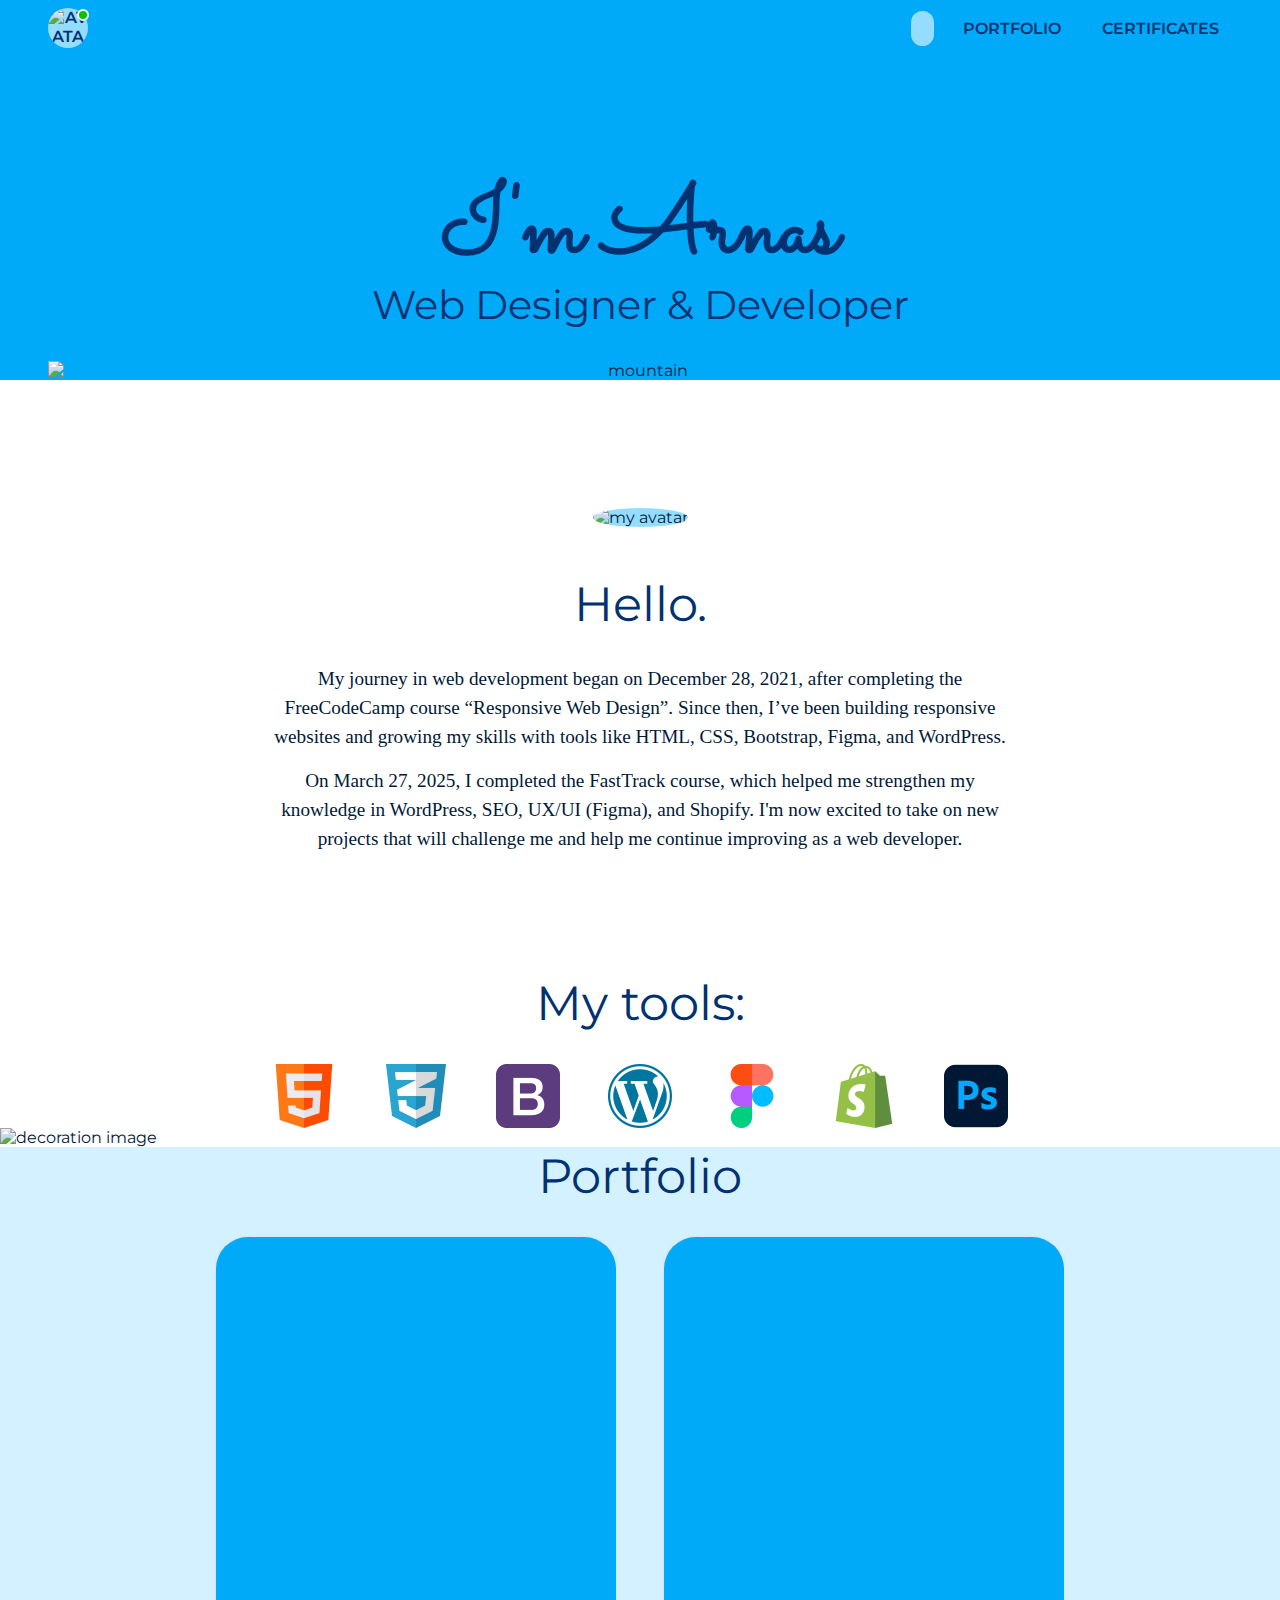
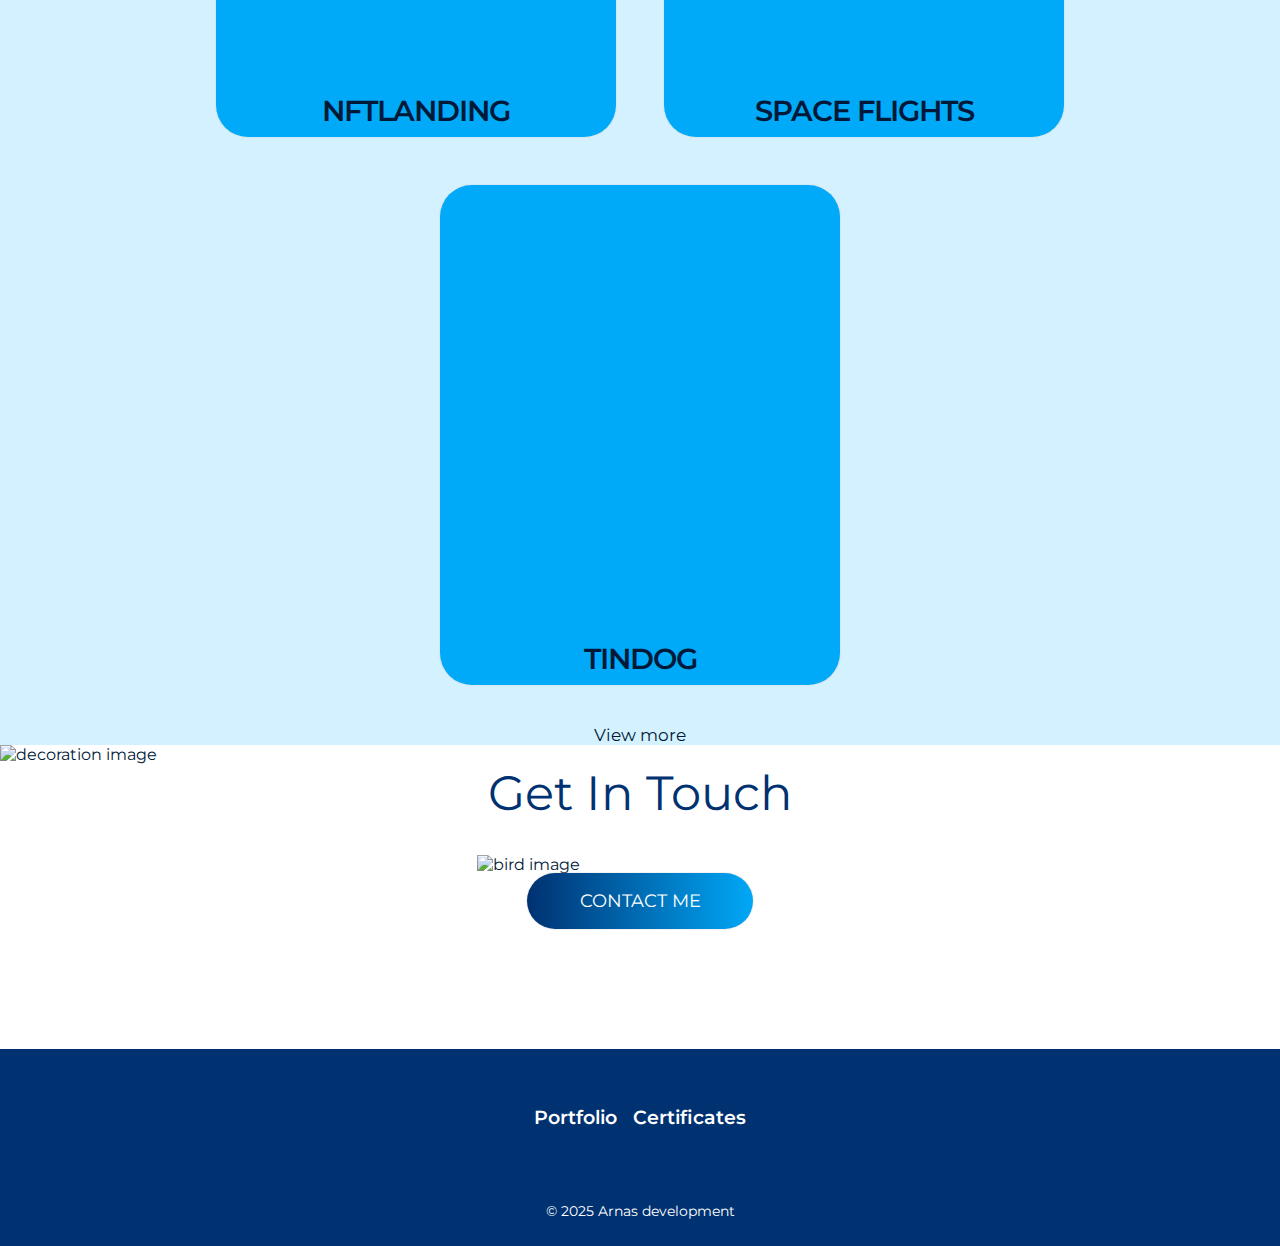
==== commit f6819de5: "Update index.html" ====
--- a/index.html
+++ b/index.html
@@ -52,7 +52,7 @@
 
     <div class="header-headings-container container">
       <h1 class="heading-hero">I'm Arnas</h1>
-      <h2 class="heading-two-style">a website developer</h2>
+      <h2 class="heading-two-style">Web Designer & Developer</h2>
     </div>
     <img class="mountain container" src="images/mountain.webp" alt="mountain">
   </header>
@@ -149,4 +149,4 @@
 
   <script src="script.js"></script>
 
-</body>+</body>
--- a/css/main.css
+++ b/css/main.css
@@ -568,6 +568,5 @@
 .copyright {
   font-family: var(--Montserrat);
   color: white;
-  font-size: clamp(0.8rem, 3vw, 1rem);
-  font-size: 1rem;
-}
+  font-size: 0.875rem;
+}
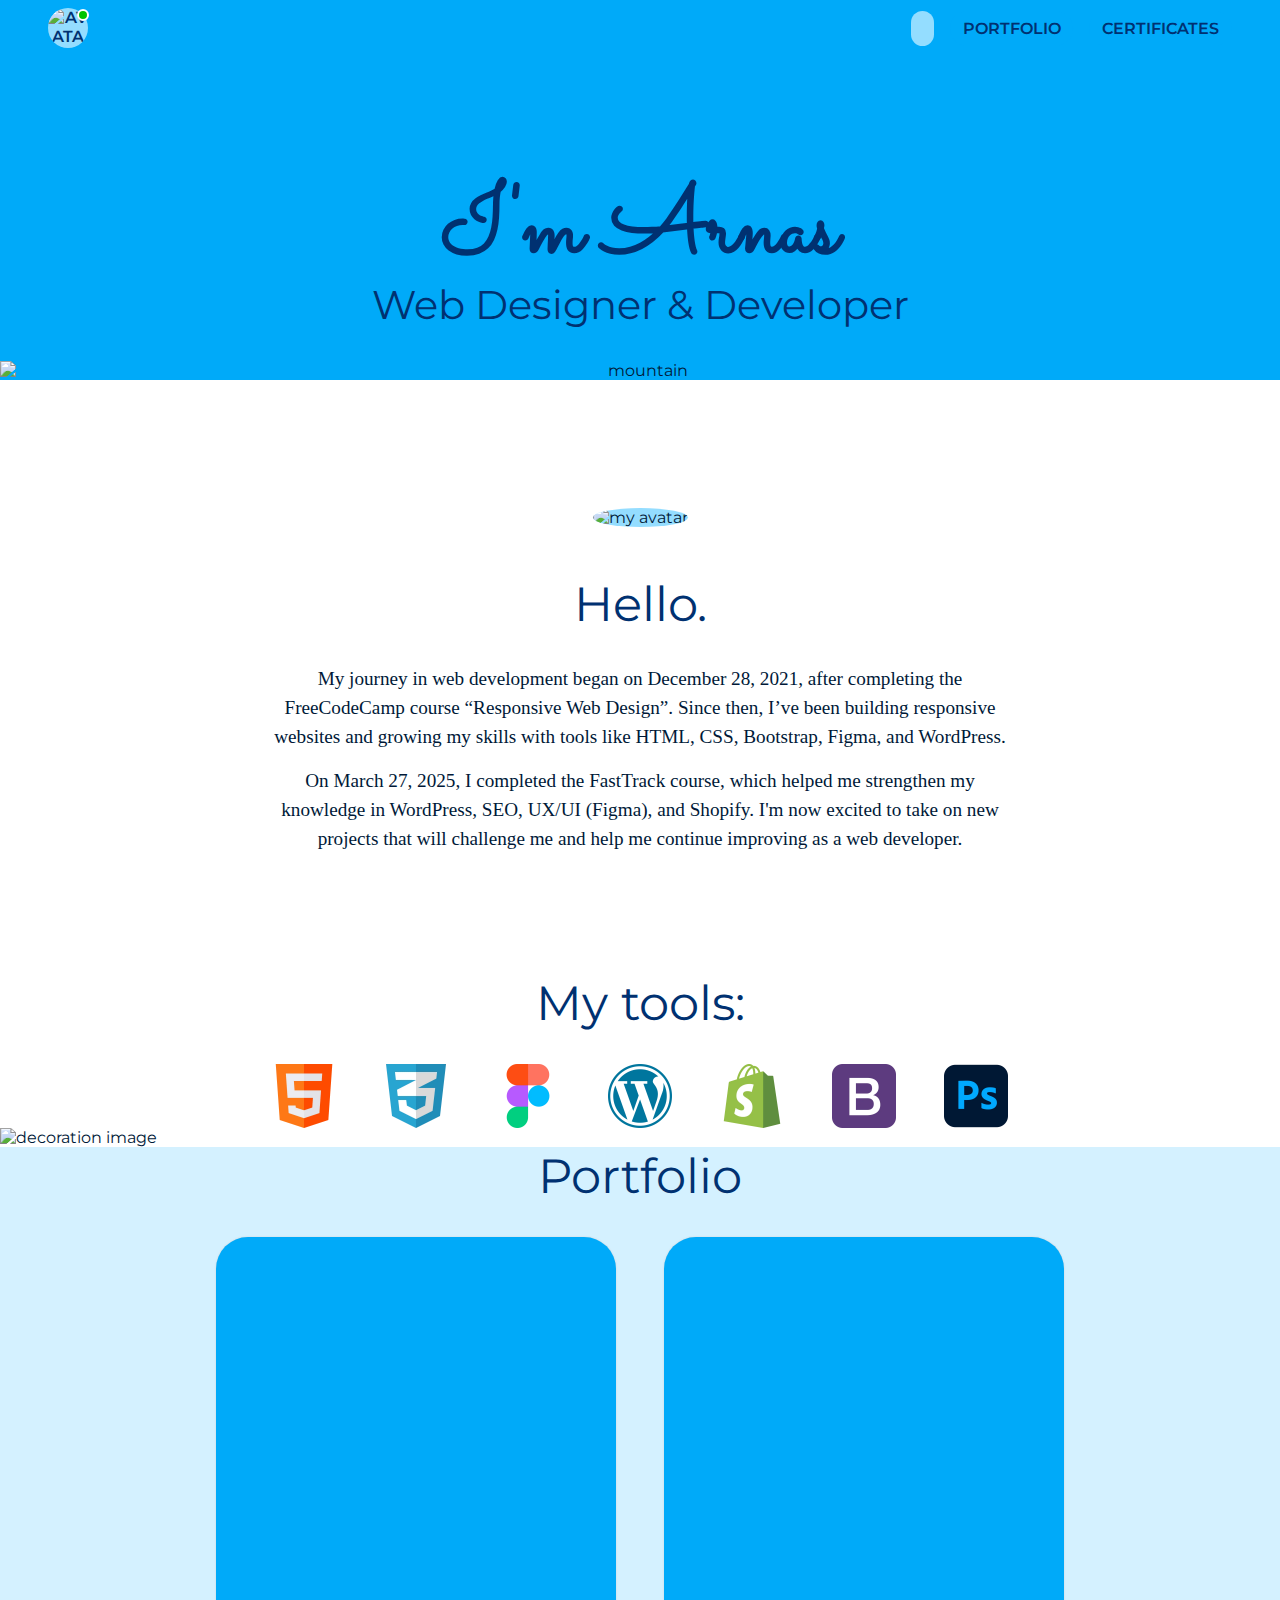
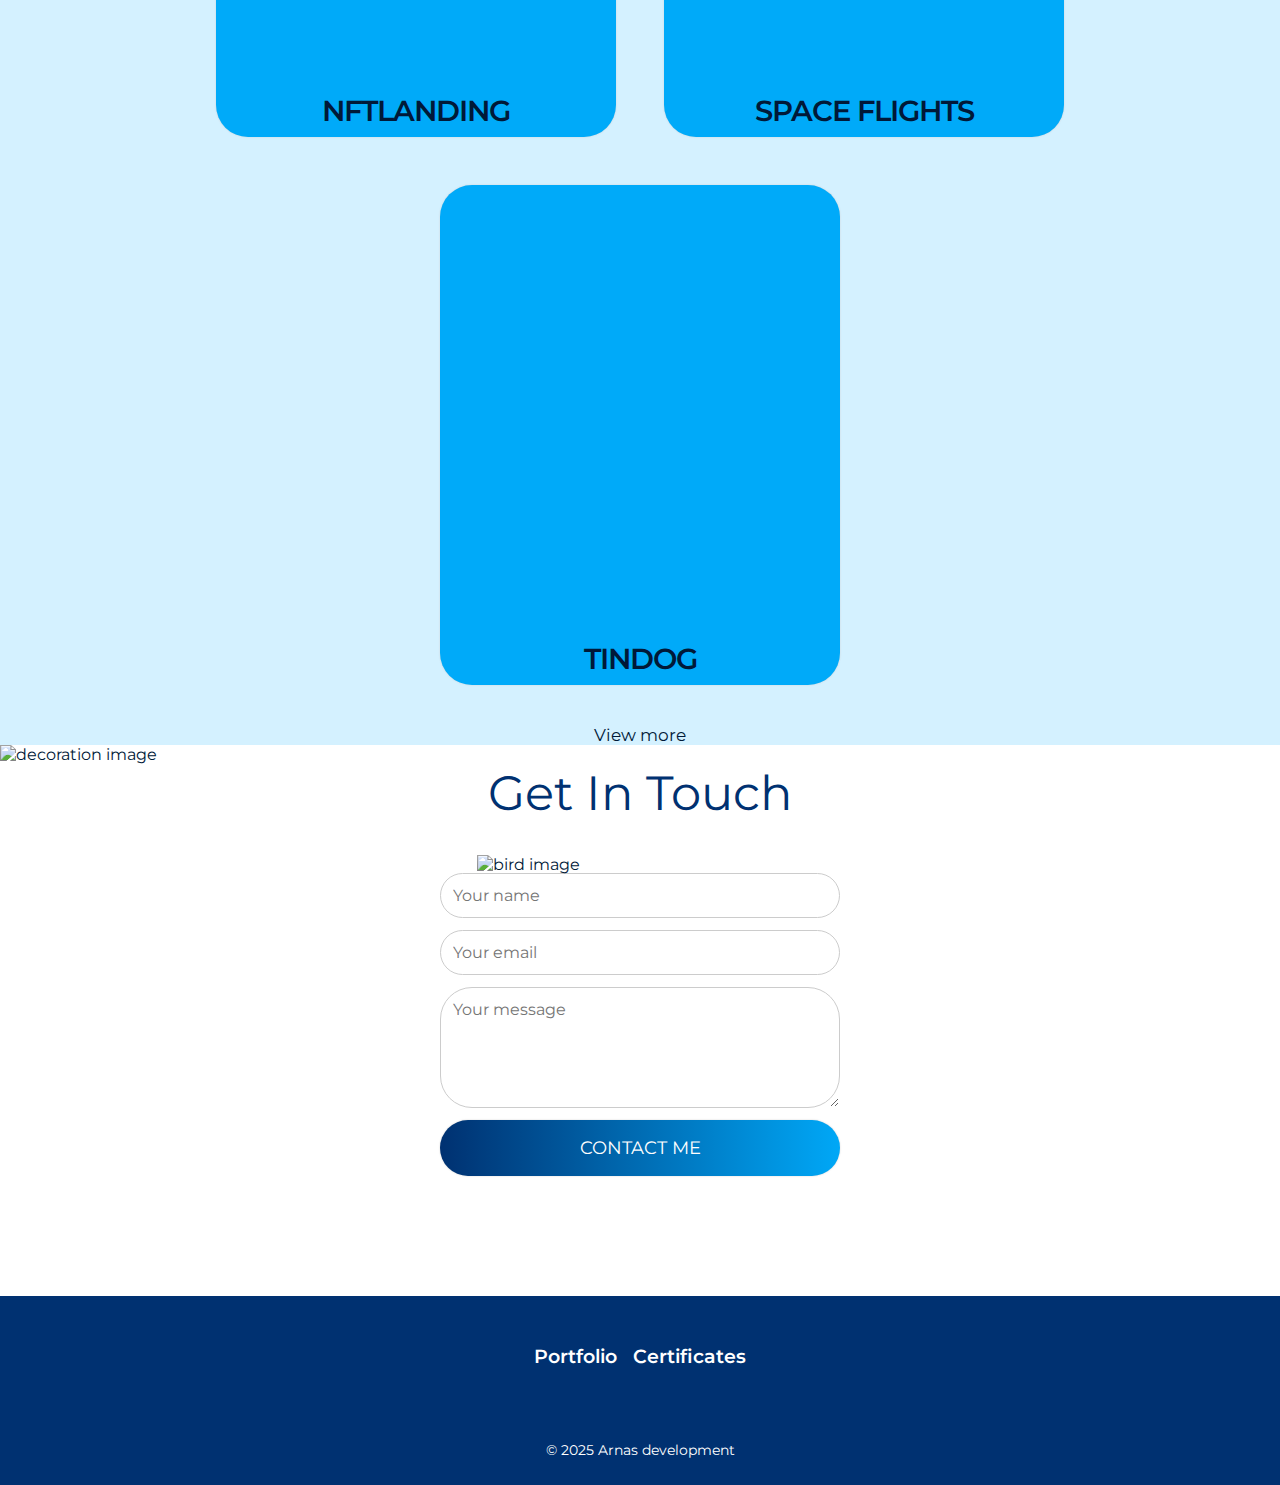
==== commit dc654d17: "Add files via upload" ====
--- a/index.html
+++ b/index.html
@@ -22,6 +22,7 @@
   <link rel="stylesheet" href="css/responsive.css">
   <link rel="stylesheet" href="css/portfolio.css">
   <link rel="stylesheet" href="css/certificates.css">
+  <link rel="stylesheet" href="css/thanks.css">
   <title>Web Development</title>
 </head>
 
@@ -54,7 +55,7 @@
       <h1 class="heading-hero">I'm Arnas</h1>
       <h2 class="heading-two-style">Web Designer & Developer</h2>
     </div>
-    <img class="mountain container" src="images/mountain.webp" alt="mountain">
+    <img class="mountain" src="images/mountain.webp" alt="mountain">
   </header>
   <!-- main -->
   <main>
@@ -81,13 +82,13 @@
 
         <img loading="lazy" class="tool-icon" src="images/icons/css.webp" alt="css icon">
 
-        <img loading="lazy" class="tool-icon" src="images/icons/bootstrap.webp" alt="Bootstrap icon">
+        <img loading="lazy" class="tool-icon" src="images/icons/figma.webp" alt="figma icon">
 
         <img loading="lazy" class="tool-icon" src="images/icons/wordpress.webp" alt="wordpress icon">
 
-        <img loading="lazy" class="tool-icon" src="images/icons/figma.webp" alt="figma icon">
+        <img loading="lazy" class="tool-icon" src="images/icons/shopify.webp" alt="shopify icon">
 
-        <img loading="lazy" class="tool-icon" src="images/icons/shopify.webp" alt="shopify icon">
+        <img loading="lazy" class="tool-icon" src="images/icons/bootstrap.webp" alt="Bootstrap icon">
 
         <img loading="lazy" class="tool-icon" src="images/icons/photoshop-icon.webp" alt="photoshop icon">
       </div>
@@ -122,13 +123,26 @@
     <img src="./images/wave-bottom.svg" alt="decoration image">
 
     <!-- Get In Touch section -->
-    <section id="contact-me" class="contact-me">
-      <div class="contact-me-img-container container">
+    <section id="contact-me" class="contact-me container">
+      <div class="contact-me-img-container">
         <h3 class="page-heading">Get In Touch</h3>
         <img loading="lazy" class="bird-img" src="images/undraw_quick_chat_re_bit5.svg" alt="bird image">
-        <a class="btn tac" href="mailto:ambrodevelop@gmail.com">contact me <i class="fa fa-envelope"
-            aria-hidden="true"></i></a>
       </div>
+
+      <form action="https://api.web3forms.com/submit" method="POST">
+
+        <input type="hidden" name="access_key" value="537f0480-e866-460a-ab40-bef0b9c3d957">
+        <input type="text" name="name" placeholder="Your name" required>
+        <input type="email" name="email" placeholder="Your email" required>
+        <textarea name="message" rows="5" placeholder="Your message" required></textarea>
+        <!-- Honeypot Spam Protection -->
+        <input type="checkbox" name="botcheck" class="hidden" style="display: none;">
+        <!-- Custom Confirmation / Success Page -->
+        <input type="hidden" name="redirect" value="https://arnasne.github.io/thanks.html">
+        <button type="submit">contact me <i class="fa fa-envelope" aria-hidden="true"></i></button>
+
+      </form>
+
     </section>
   </main>
   <!-- footer -->
@@ -139,9 +153,12 @@
         <a class="footer-link" href="certificates.html">Certificates</a>
       </div>
       <div class="footer-soc-container">
-        <a href="https://www.linkedin.com/in/arnas-b-b58a92250/"><i class="fa-brands fa-linkedin"></i></a>
-        <a href="https://github.com/Arnasne"><i class="fa-brands fa-github"></i></a>
-        <a href="https://www.behance.net/arnasbriedis"><i class="fa-brands fa-behance"></i></a>
+        <a href="https://www.linkedin.com/in/arnas-br/" target="_blank" rel="noopener noreferrer"><i
+            class="fa-brands fa-linkedin"></i></a>
+        <a href="https://github.com/Arnasne" target="_blank" rel="noopener noreferrer"><i
+            class="fa-brands fa-github"></i></a>
+        <a href="https://www.behance.net/arnasbriedis" target="_blank" rel="noopener noreferrer"><i
+            class="fa-brands fa-behance"></i></a>
       </div>
     </div>
     <p class="copyright tac">© 2025 Arnas development</p>
@@ -149,4 +166,4 @@
 
   <script src="script.js"></script>
 
-</body>
+</body>--- a/css/main.css
+++ b/css/main.css
@@ -460,17 +460,37 @@
   display: flex;
   flex-direction: column;
   align-items: center;
-  margin-bottom: 7.5rem;
 }
 
 .bird-img {
   max-width: 25rem;
   position: relative;
-  top: 0.1rem;
+  top: 1px;
   right: 7rem;
 }
 
-.btn {
+/************* Form **************/
+
+form {
+  display: flex;
+  flex-direction: column;
+  margin: 0 auto;
+  gap: 12px;
+  max-width: 400px;
+}
+
+input,
+textarea {
+  padding: 12px;
+  border-radius: 2rem;
+  border: 1px solid #ccc;
+  font-size: 1rem;
+  font-family: var(--Montserrat);
+}
+
+button {
+  border: none;
+  cursor: pointer;
   background-image: linear-gradient(
     to right,
     var(--headings-one-two) 0%,
@@ -482,15 +502,16 @@
   transition: 0.2s;
   background-size: 200% auto;
   color: #fff;
-  border-radius: 5em;
+  border-radius: 2rem;
   display: inline-block;
   font-family: 'Montserrat', sans-serif;
   box-shadow: var(--shadow);
   font-size: 1.1rem;
   z-index: 1;
-}
-
-.btn:hover {
+  margin-bottom: 7.5rem;
+}
+
+button:hover {
   background-position: right center;
   color: #fff;
   box-shadow: none;
@@ -513,7 +534,7 @@
 }
 
 footer {
-  padding-top: 3.5em;
+  padding-top: 3em;
   padding-bottom: 1.5em;
   background-color: #003171;
 }
--- a/css/responsive.css
+++ b/css/responsive.css
@@ -90,6 +90,10 @@
     padding-bottom: 2rem;
   }
 
+  .contact-me-img-container {
+    padding-top: 2em;
+  }
+
   .bird-img {
     max-width: 19rem;
     right: 4rem;
@@ -129,7 +133,7 @@
   }
 
   footer {
-    padding-top: 1.5em;
+    padding-top: 2.5em;
   }
 }
 
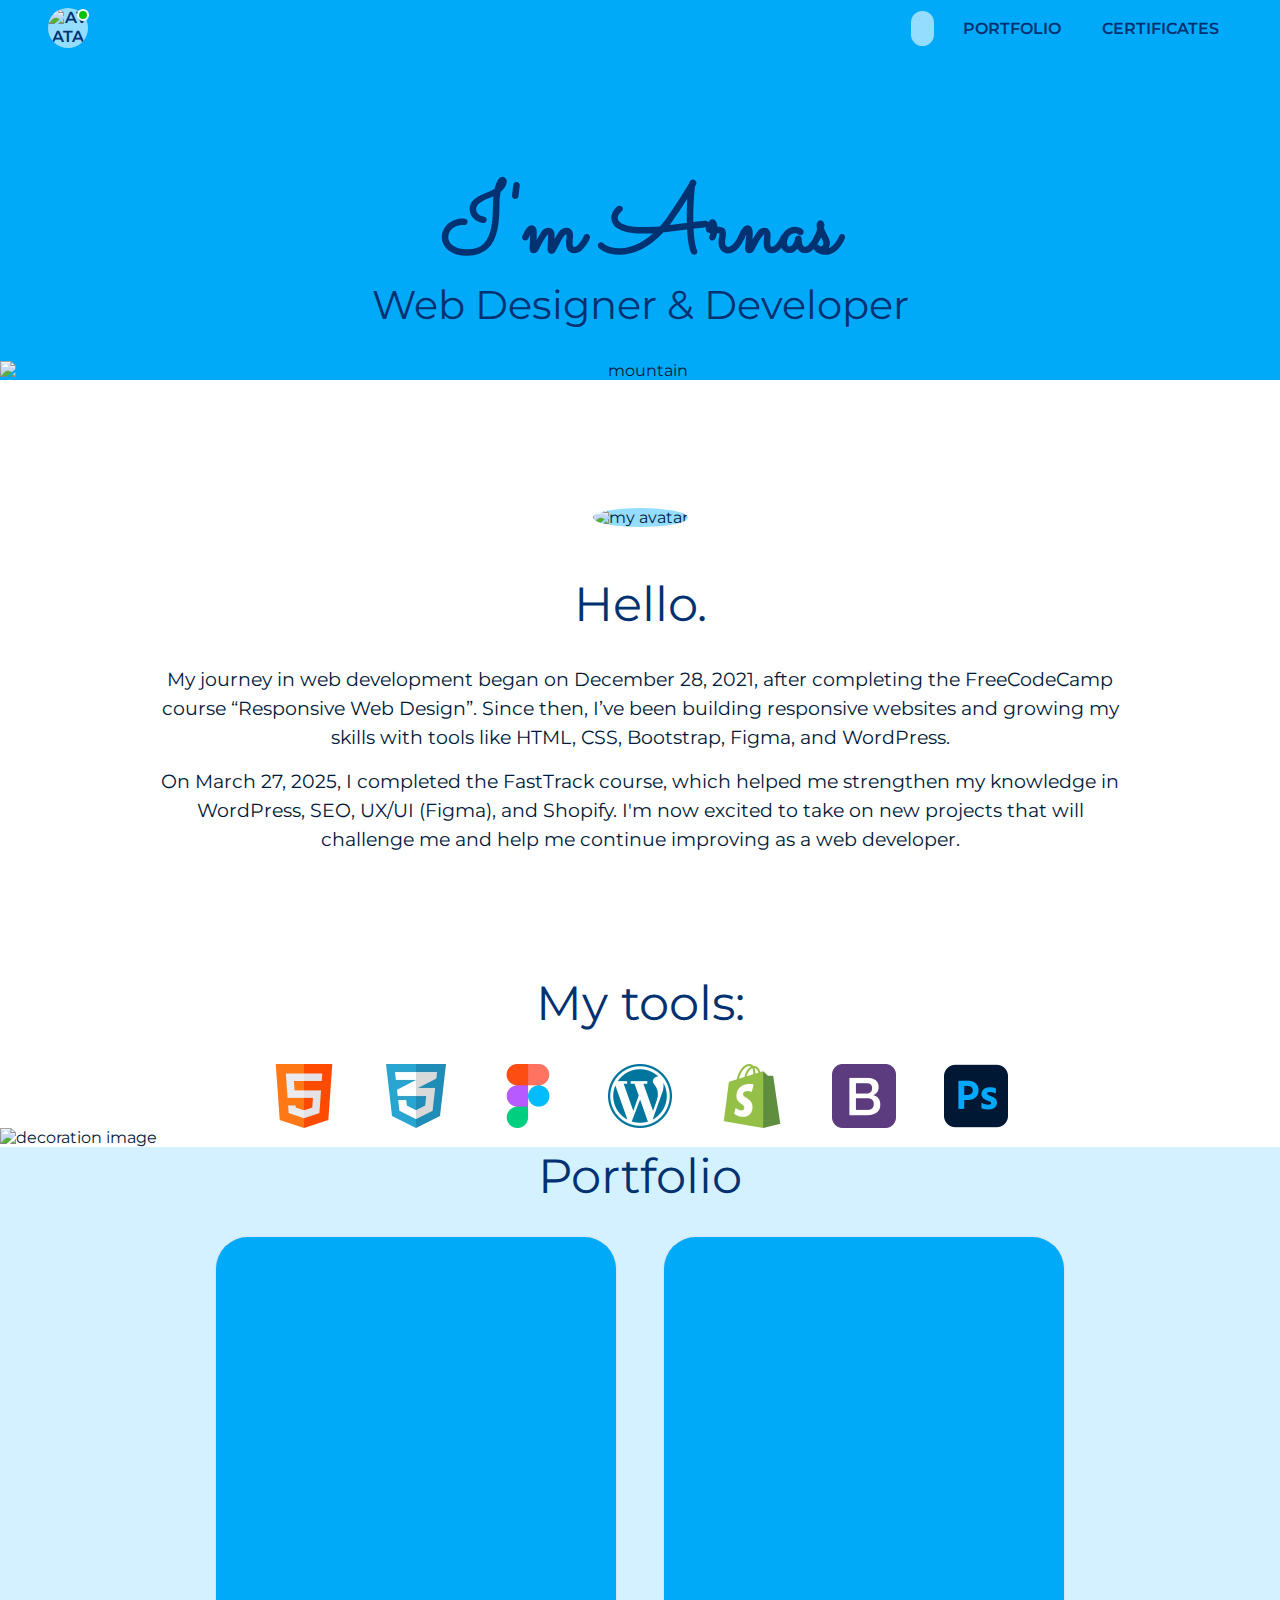
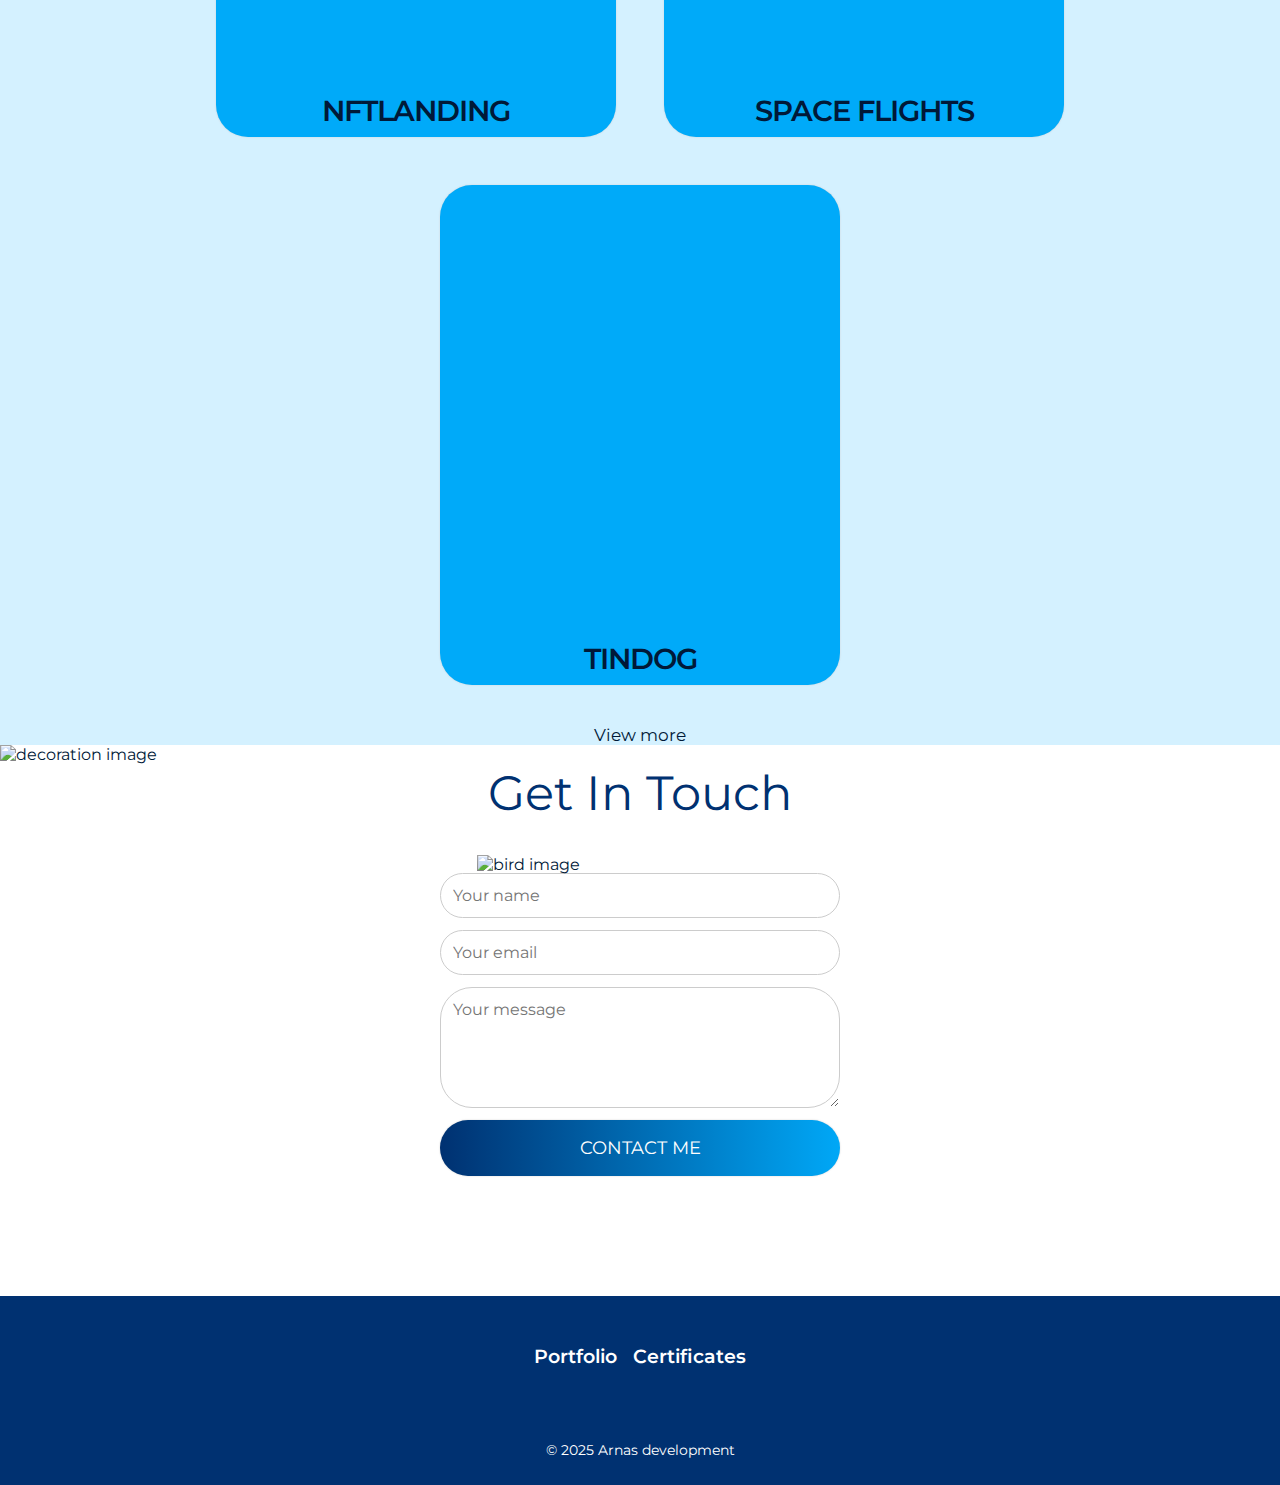
==== commit 7e4ef208: "Add files via upload" ====
--- a/index.html
+++ b/index.html
@@ -20,9 +20,6 @@
   <!-- Style Sheets -->
   <link rel="stylesheet" href="css/main.css">
   <link rel="stylesheet" href="css/responsive.css">
-  <link rel="stylesheet" href="css/portfolio.css">
-  <link rel="stylesheet" href="css/certificates.css">
-  <link rel="stylesheet" href="css/thanks.css">
   <title>Web Development</title>
 </head>
 
--- a/css/main.css
+++ b/css/main.css
@@ -9,7 +9,6 @@
   --text-dark: #001938;
   --red: #ff6b7b;
   /* fonts */
-  --Merriweather: 'Merriweather', serif;
   --Sacramento: 'Sacramento', cursive;
   --Montserrat: 'Montserrat', verdana, sans-serif;
   /* shadows */
@@ -19,7 +18,7 @@
 
 *,
 *::after,
-*::before {
+f *::before {
   box-sizing: border-box;
   margin: 0;
   padding: 0;
@@ -84,7 +83,7 @@
 .heading-hero {
   font-family: var(--Sacramento);
   color: var(--headings-one-two);
-  font-size: clamp(3rem, 15vw, 96px);
+  font-size: clamp(3rem, 15vw, 6rem);
   margin-top: 8rem;
   line-height: 1;
 }
@@ -300,10 +299,9 @@
 
 .introduction-text-top,
 .introduction-text-bottom {
-  max-width: 78ch;
+  max-width: 75ch;
   margin: 0 auto;
   font-size: 1.2rem;
-  font-family: var(--Merriweather);
   margin-bottom: 7.5rem;
 }
 
@@ -488,7 +486,8 @@
   font-family: var(--Montserrat);
 }
 
-button {
+button,
+.btn {
   border: none;
   cursor: pointer;
   background-image: linear-gradient(
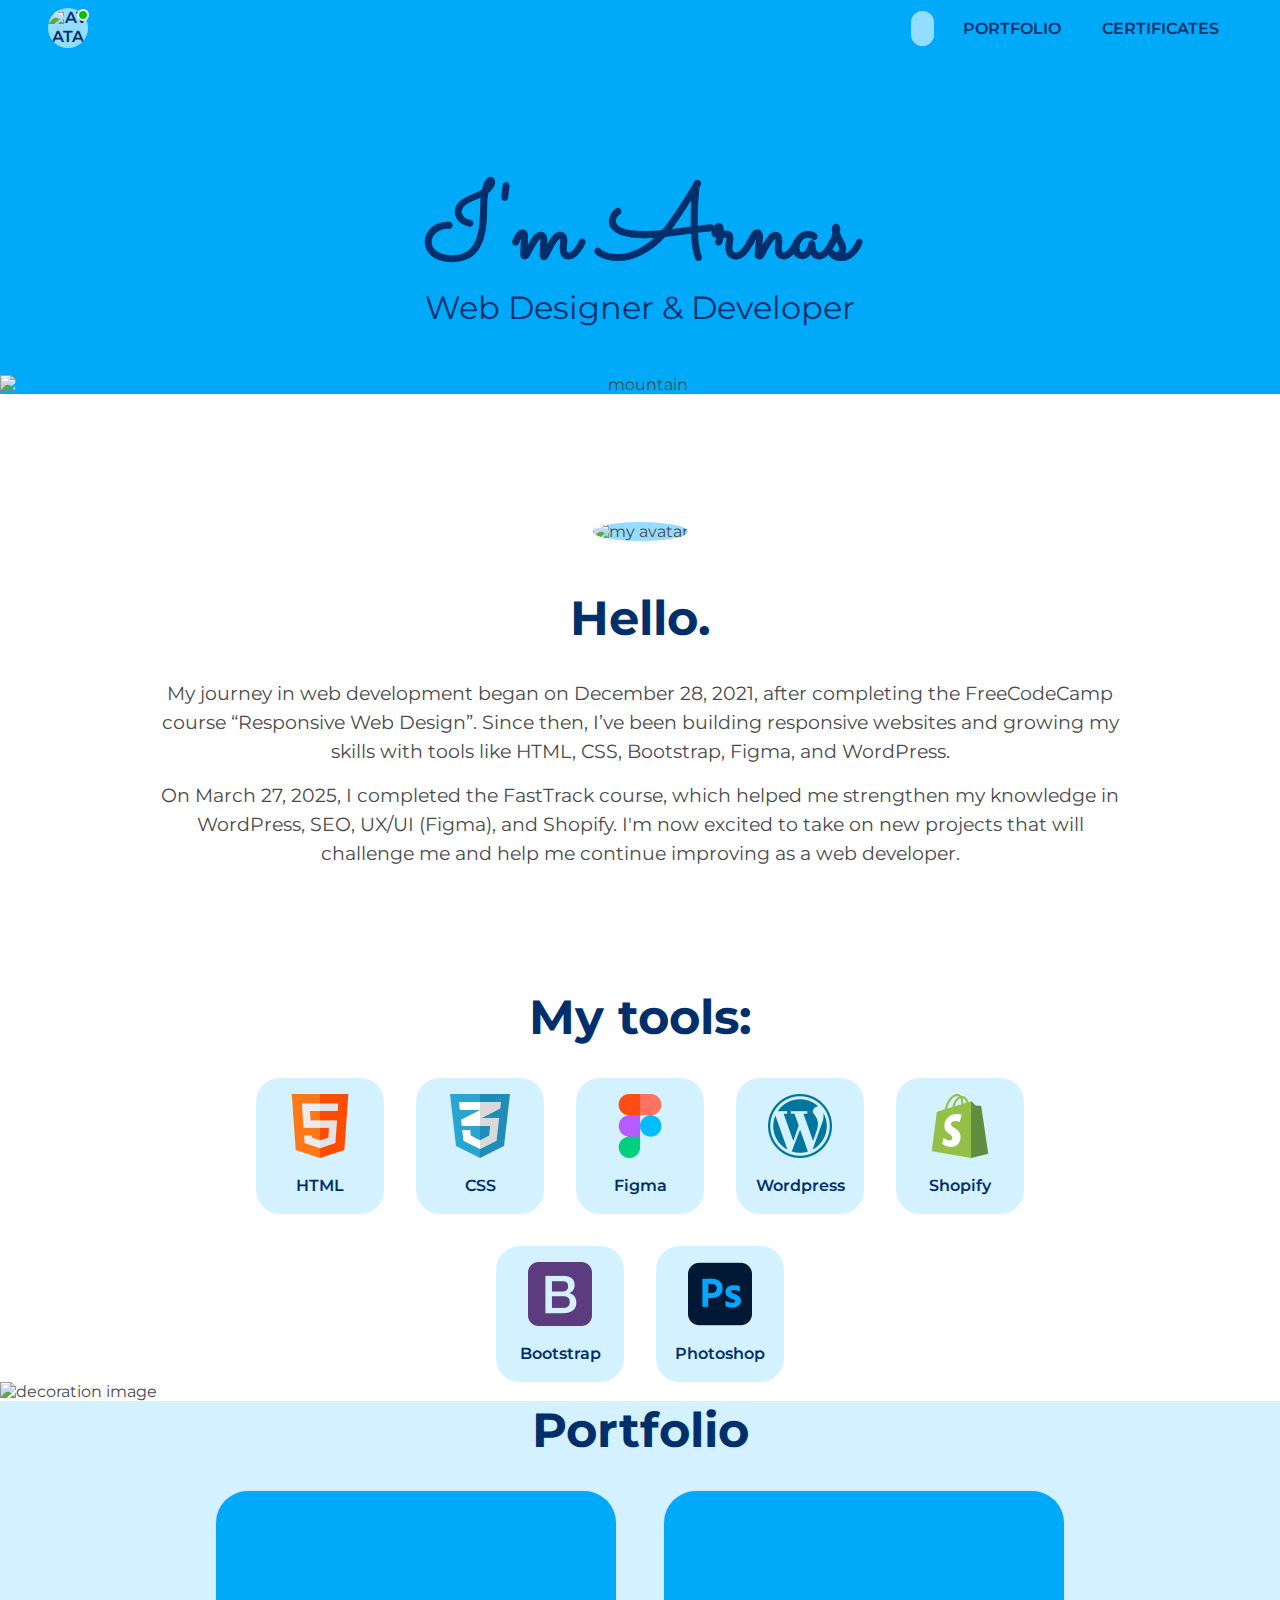
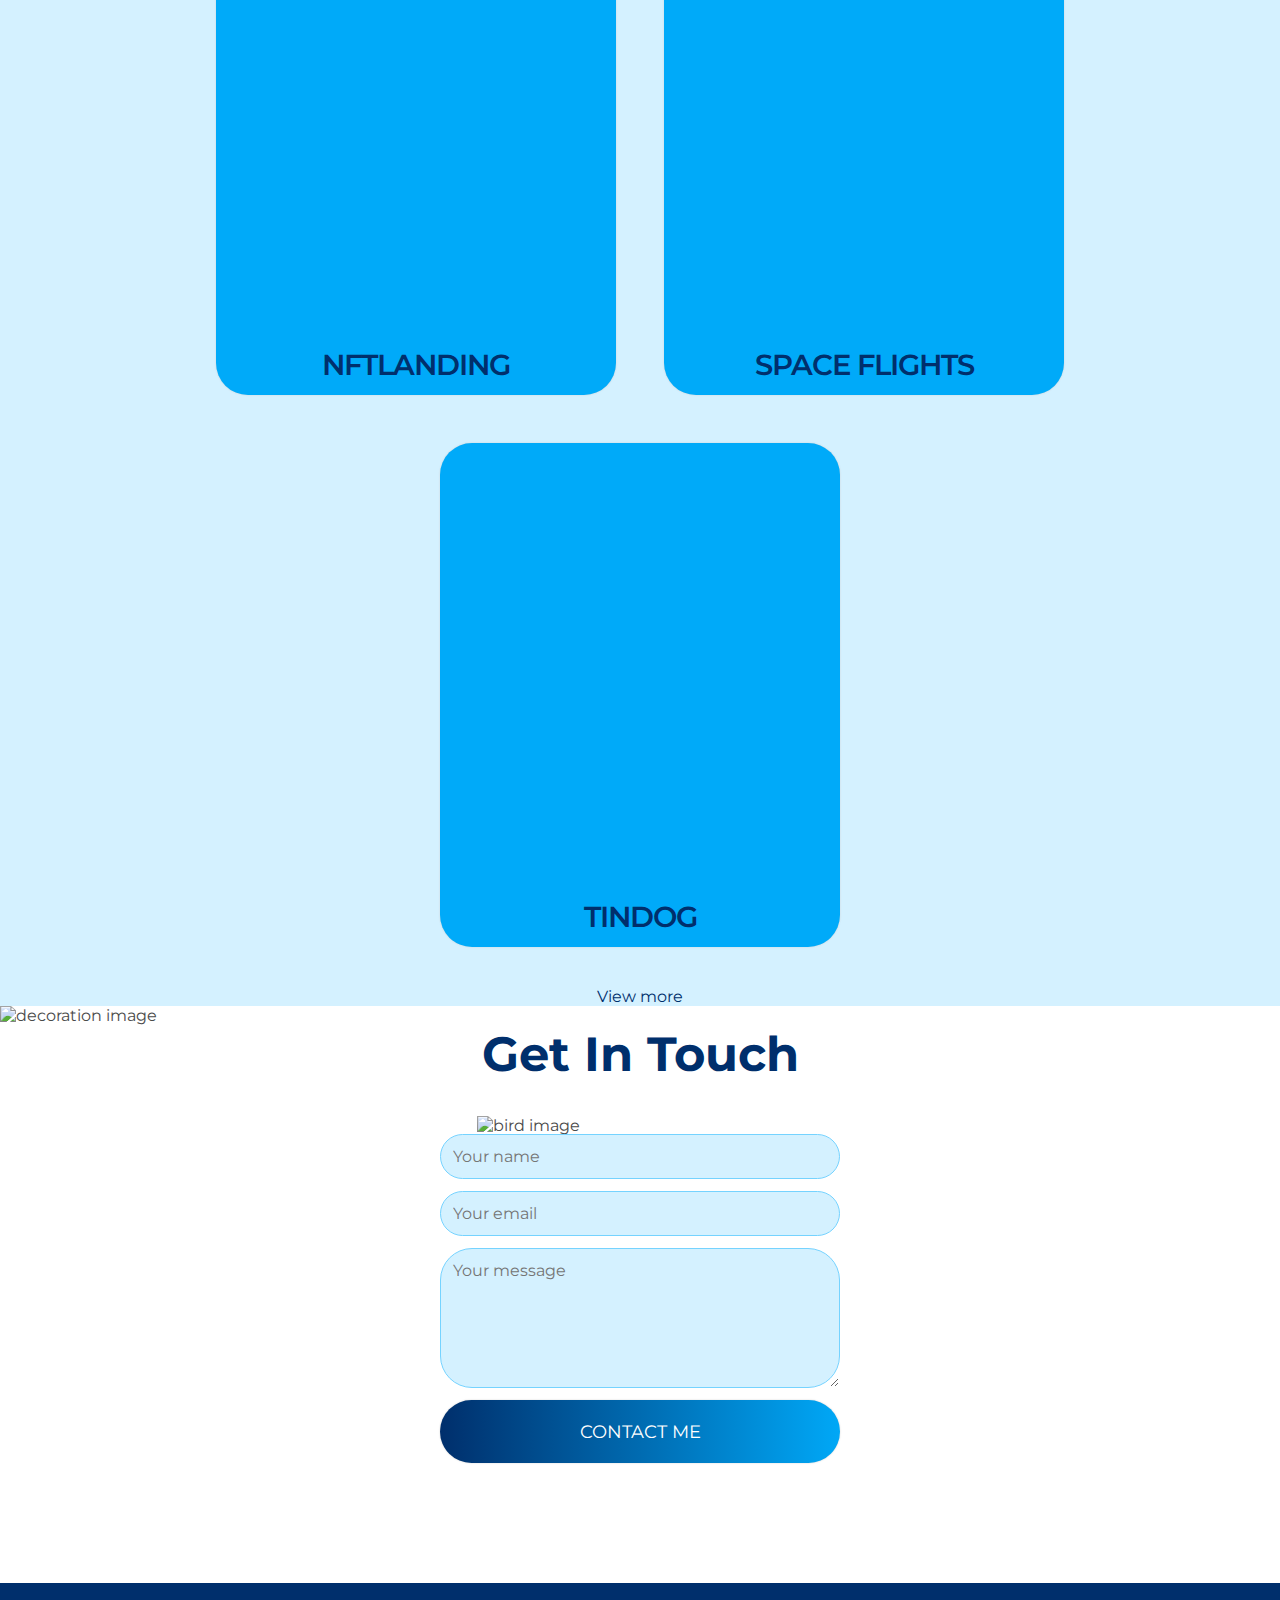
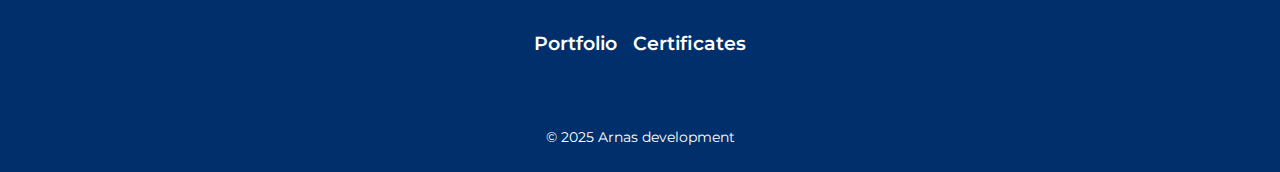
==== commit 1c0f7c79: "Add files via upload" ====
--- a/index.html
+++ b/index.html
@@ -73,28 +73,49 @@
 
     <!-- My tools section -->
     <section class="my-tools tac container">
-      <h3 class="page-heading">My tools:</h3>
+      <h2 class="page-heading">My tools:</h2>
       <div class="tools-row">
-        <img loading="lazy" class="tool-icon" src="images/icons/html.webp" alt="html icon">
+        <div class="img-card">
+          <img loading="lazy" class="tool-icon" src="images/icons/html.webp" alt="html icon">
+          <p class="tools-card-txt">HTML</p>
+        </div>
 
-        <img loading="lazy" class="tool-icon" src="images/icons/css.webp" alt="css icon">
+        <div class="img-card">
+          <img loading="lazy" class="tool-icon" src="images/icons/css.webp" alt="css icon">
+          <p class="tools-card-txt">CSS</p>
+        </div>
 
-        <img loading="lazy" class="tool-icon" src="images/icons/figma.webp" alt="figma icon">
+        <div class="img-card">
+          <img loading="lazy" class="tool-icon" src="images/icons/figma.webp" alt="figma icon">
+          <p class="tools-card-txt">Figma</p>
+        </div>
 
-        <img loading="lazy" class="tool-icon" src="images/icons/wordpress.webp" alt="wordpress icon">
+        <div class="img-card">
+          <img loading="lazy" class="tool-icon" src="images/icons/wordpress.webp" alt="wordpress icon">
+          <p class="tools-card-txt">Wordpress</p>
+        </div>
 
-        <img loading="lazy" class="tool-icon" src="images/icons/shopify.webp" alt="shopify icon">
+        <div class="img-card">
+          <img loading="lazy" class="tool-icon" src="images/icons/shopify.webp" alt="shopify icon">
+          <p class="tools-card-txt">Shopify</p>
+        </div>
 
-        <img loading="lazy" class="tool-icon" src="images/icons/bootstrap.webp" alt="Bootstrap icon">
+        <div class="img-card">
+          <img loading="lazy" class="tool-icon" src="images/icons/bootstrap.webp" alt="Bootstrap icon">
+          <p class="tools-card-txt">Bootstrap</p>
+        </div>
 
-        <img loading="lazy" class="tool-icon" src="images/icons/photoshop-icon.webp" alt="photoshop icon">
+        <div class="img-card">
+          <img loading="lazy" class="tool-icon" src="images/icons/photoshop-icon.webp" alt="photoshop icon">
+          <p class="tools-card-txt">Photoshop</p>
+        </div>
       </div>
     </section>
 
     <!-- Portfolio examples section -->
     <img class="wave-contact-me" src="./images/wave-top.svg" alt="decoration image">
     <section class="portfolio-examples-container tac container">
-      <h3 class="page-heading">Portfolio</h3>
+      <h2 class="page-heading">Portfolio</h2>
       <div class="card-row">
         <div class="card">
           <a href="https://arnasne.github.io/nftlanding">
@@ -122,7 +143,7 @@
     <!-- Get In Touch section -->
     <section id="contact-me" class="contact-me container">
       <div class="contact-me-img-container">
-        <h3 class="page-heading">Get In Touch</h3>
+        <h2 class="page-heading">Get In Touch</h2>
         <img loading="lazy" class="bird-img" src="images/undraw_quick_chat_re_bit5.svg" alt="bird image">
       </div>
 
@@ -131,7 +152,7 @@
         <input type="hidden" name="access_key" value="537f0480-e866-460a-ab40-bef0b9c3d957">
         <input type="text" name="name" placeholder="Your name" required>
         <input type="email" name="email" placeholder="Your email" required>
-        <textarea name="message" rows="5" placeholder="Your message" required></textarea>
+        <textarea name="message" rows="6" placeholder="Your message" required></textarea>
         <!-- Honeypot Spam Protection -->
         <input type="checkbox" name="botcheck" class="hidden" style="display: none;">
         <!-- Custom Confirmation / Success Page -->
--- a/css/main.css
+++ b/css/main.css
@@ -4,9 +4,9 @@
   --bg-hero: #00aaf9;
   --light-blue: #94ddff;
   --blue-hover: #75d3ff;
-  --headings-one-two: #003171;
+  --headings-one-two: #002f6c;
   --active-hover-color: #0047a3;
-  --text-dark: #001938;
+  --text-dark: #4a4a4a;
   --red: #ff6b7b;
   /* fonts */
   --Sacramento: 'Sacramento', cursive;
@@ -83,24 +83,24 @@
 .heading-hero {
   font-family: var(--Sacramento);
   color: var(--headings-one-two);
-  font-size: clamp(3rem, 15vw, 6rem);
+  font-size: clamp(3rem, 15vw, 6.5rem);
   margin-top: 8rem;
   line-height: 1;
 }
 
 .heading-two-style {
   font-family: var(--Montserrat);
-  font-size: clamp(1.3rem, 6.4vw, 2.5rem);
+  font-size: clamp(1rem, 5vw, 2rem);
   color: var(--headings-one-two);
   font-weight: 400;
-  margin-bottom: 2rem;
+  margin-bottom: 3rem;
 }
 
 .page-heading {
   font-family: var(--Montserrat);
-  font-size: clamp(1.8rem, 11vw, 3rem);
-  color: var(--headings-one-two);
-  font-weight: 400;
+  font-size: clamp(1.8rem, 9vw, 3rem);
+  color: var(--headings-one-two);
+  font-weight: 700;
   margin-bottom: 2rem;
   text-align: center;
 }
@@ -249,7 +249,7 @@
   top: 5rem;
   width: 150px;
   height: 50px;
-  animation: top-cloud 60s normal linear infinite;
+  animation: top-cloud 15s normal linear infinite;
 }
 
 header .heading-two-style::before {
@@ -260,16 +260,16 @@
   top: 23rem;
   width: 150px;
   height: 50px;
-  animation: bottom-cloud 50s normal linear infinite;
+  animation: bottom-cloud 14s normal linear infinite;
 }
 
 @keyframes top-cloud {
   0% {
-    transform: translateX(57vw);
+    transform: translateX(50vw);
   }
 
   100% {
-    transform: translateX(-74vw);
+    transform: translateX(-100vw);
   }
 }
 
@@ -279,7 +279,7 @@
   }
 
   100% {
-    transform: translateX(-46vw);
+    transform: translateX(-100vw);
   }
 }
 
@@ -316,20 +316,36 @@
   justify-content: center;
   align-items: center;
   flex-wrap: wrap;
-  gap: 3rem;
+  gap: 2rem;
   max-width: 50rem;
   margin: 0 auto;
 }
 
+.img-card {
+  display: flex;
+  flex-direction: column;
+  gap: 1rem;
+  padding: 1em 3em;
+  width: 8rem;
+  border-radius: 1.5rem;
+  background-color: var(--bg-accent);
+  align-items: center;
+}
+
 .tool-icon {
   max-width: 4rem;
 }
 
+.tools-card-txt {
+  color: var(--headings-one-two);
+  font-weight: 600;
+}
+
 /* icons animations */
 
-.tool-icon:hover {
-  -webkit-animation: icon-rotate 0.5s linear both;
-  animation: icon-rotate 0.4s linear both;
+.img-card:hover {
+  -webkit-animation: icon-rotate 0.4s linear;
+  animation: icon-rotate 0.4s linear;
 }
 
 @-webkit-keyframes icon-rotate {
@@ -380,7 +396,7 @@
 
 .card {
   min-width: 25rem;
-  height: min(500px, 540px);
+  height: min(31.5rem, 33.75rem);
   background-color: var(--bg-hero);
   border-radius: 2rem;
   padding: 0.5em;
@@ -398,7 +414,7 @@
   font-size: clamp(1rem, 6vw, 1.8rem);
   font-weight: 600;
   font-family: var(--Montserrat);
-  color: var(--text-dark);
+  color: var(--headings-one-two);
   text-transform: uppercase;
   letter-spacing: -1px;
 }
@@ -434,8 +450,8 @@
 }
 
 .txt-open-all {
-  font-size: 17px;
-  color: var(--text-dark);
+  font-size: 1rem;
+  color: var(--headings-one-two);
 }
 
 .txt-open-all:hover {
@@ -443,7 +459,7 @@
 }
 
 .fa-angle-right {
-  color: var(--text-dark);
+  color: var(--headings-one-two);
   font-size: 0.8rem;
 }
 
@@ -461,10 +477,11 @@
 }
 
 .bird-img {
-  max-width: 25rem;
+  max-width: 30rem;
   position: relative;
   top: 1px;
   right: 7rem;
+  padding: 0 1em;
 }
 
 /************* Form **************/
@@ -479,11 +496,16 @@
 
 input,
 textarea {
+  z-index: 1;
   padding: 12px;
   border-radius: 2rem;
-  border: 1px solid #ccc;
+  border: none;
+  border: 1px solid var(--blue-hover);
+  background-color: var(--bg-accent);
   font-size: 1rem;
   font-family: var(--Montserrat);
+  outline-color: var(--bg-hero);
+  color: var(--headings-one-two);
 }
 
 button,
@@ -496,7 +518,7 @@
     var(--bg-hero) 51%,
     var(--headings-one-two) 100%
   );
-  padding: 1em 3em;
+  padding: 1.2em 2em;
   text-transform: uppercase;
   transition: 0.2s;
   background-size: 200% auto;
@@ -535,7 +557,7 @@
 footer {
   padding-top: 3em;
   padding-bottom: 1.5em;
-  background-color: #003171;
+  background-color: var(--headings-one-two);
 }
 
 .footer-links-soc {
--- a/css/responsive.css
+++ b/css/responsive.css
@@ -25,41 +25,41 @@
     }
 
     to {
-      transform: translateX(-84vw);
-    }
-  }
-
-  @keyframes bottom-cloud {
-    from {
-      transform: translateX(70vw);
+      transform: translateX(-100vw);
+    }
+  }
+
+  @keyframes bottom-cloud {
+    from {
+      transform: translateX(80vw);
+    }
+
+    to {
+      transform: translateX(-100vw);
+    }
+  }
+}
+
+@media (max-width: 768px) {
+  /* @keyframes top-cloud {
+    from {
+      transform: translateX(45vw);
+    }
+
+    to {
+      transform: translateX(-97vw);
+    }
+  }
+
+  @keyframes bottom-cloud {
+    from {
+      transform: translateX(78vw);
     }
 
     to {
       transform: translateX(-46vw);
     }
-  }
-}
-
-@media (max-width: 768px) {
-  @keyframes top-cloud {
-    from {
-      transform: translateX(45vw);
-    }
-
-    to {
-      transform: translateX(-97vw);
-    }
-  }
-
-  @keyframes bottom-cloud {
-    from {
-      transform: translateX(78vw);
-    }
-
-    to {
-      transform: translateX(-46vw);
-    }
-  }
+  } */
 
   header {
     margin-bottom: 7.5rem;
@@ -95,7 +95,7 @@
   }
 
   .bird-img {
-    max-width: 19rem;
+    max-width: 25rem;
     right: 4rem;
   }
 }
@@ -130,6 +130,10 @@
 
   .card {
     min-width: 100%;
+  }
+
+  .bird-img {
+    max-width: 20rem;
   }
 
   footer {
@@ -168,17 +172,17 @@
 
   @keyframes top-cloud {
     from {
-      transform: translateX(61vw);
-    }
-
-    to {
-      transform: translateX(-112vw);
-    }
-  }
-
-  @keyframes bottom-cloud {
-    from {
-      transform: translateX(83vw);
+      transform: translateX(100vw);
+    }
+
+    to {
+      transform: translateX(-115vw);
+    }
+  }
+
+  @keyframes bottom-cloud {
+    from {
+      transform: translateX(100vw);
     }
 
     to {
@@ -209,7 +213,7 @@
   }
 
   .bird-img {
-    max-width: 13rem;
+    max-width: 17rem;
     right: 1.5rem;
   }
 
@@ -235,17 +239,17 @@
 
   @keyframes top-cloud {
     from {
-      transform: translateX(51vw);
-    }
-
-    to {
-      transform: translateX(-112vw);
-    }
-  }
-
-  @keyframes bottom-cloud {
-    from {
-      transform: translateX(83vw);
+      transform: translateX(100vw);
+    }
+
+    to {
+      transform: translateX(-120vw);
+    }
+  }
+
+  @keyframes bottom-cloud {
+    from {
+      transform: translateX(100vw);
     }
 
     to {
@@ -253,19 +257,19 @@
     }
   }
 
-  .header-headings-container {
-    margin-bottom: 6rem;
-  }
-
   .heading-hero {
-    margin-top: 8rem;
+    margin-top: 7rem;
   }
 }
 
 @media (max-width: 321px) {
-  @keyframes top-cloud {
-    from {
-      transform: translateX(50vw);
+  header .heading-two-style::before {
+    top: 16rem;
+  }
+
+  @keyframes top-cloud {
+    from {
+      transform: translateX(100vw);
     }
 
     to {
@@ -275,11 +279,11 @@
 
   @keyframes bottom-cloud {
     from {
-      transform: translateX(83vw);
-    }
-
-    to {
-      transform: translateX(-50vw);
+      transform: translateX(100vw);
+    }
+
+    to {
+      transform: translateX(-60vw);
     }
   }
 
